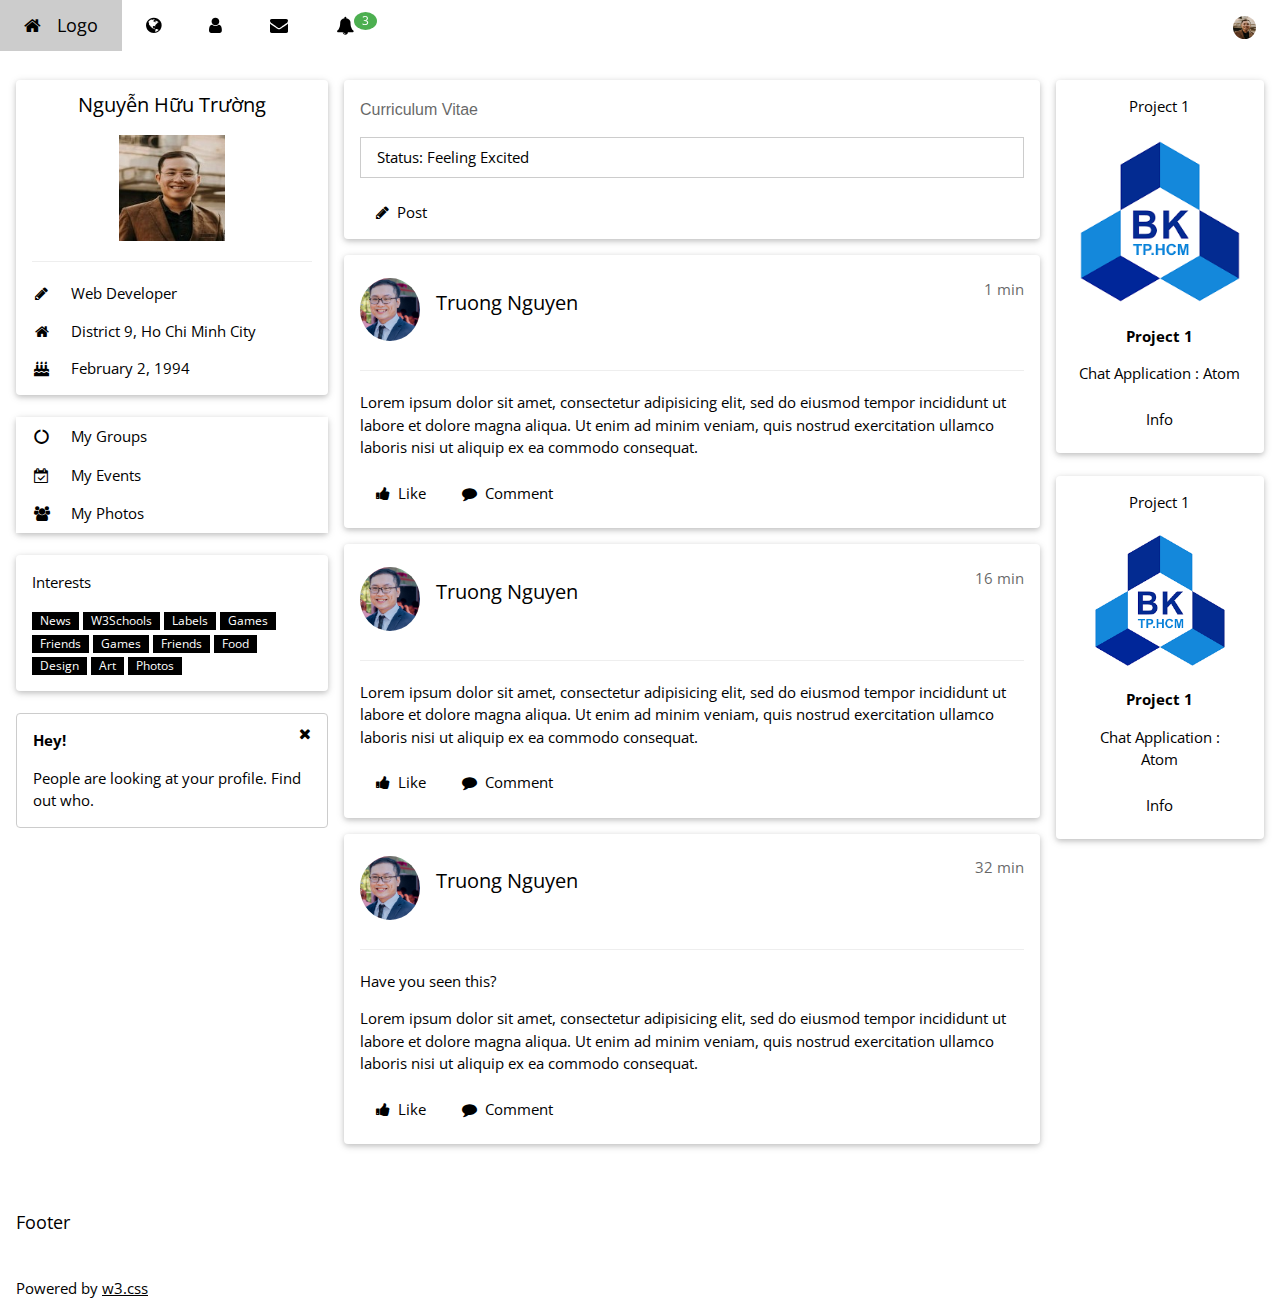
==== Aboutme.html @ 5c8697ce "first commit" ====
<!DOCTYPE html>
<html>
<title>W3.CSS Template</title>
<meta charset="UTF-8">
<meta name="viewport" content="width=device-width, initial-scale=1">
<link rel="stylesheet" href="https://www.w3schools.com/w3css/4/w3.css">
<link rel="stylesheet" href="https://www.w3schools.com/lib/w3-theme-blue-grey.css">
<link rel='stylesheet' href='https://fonts.googleapis.com/css?family=Open+Sans'>
<link rel="stylesheet" href="https://cdnjs.cloudflare.com/ajax/libs/font-awesome/4.7.0/css/font-awesome.min.css">
<style>
html, body, h1, h2, h3, h4, h5 {font-family: "Open Sans", sans-serif}
</style>
<body class="w3-theme-l5">

<!-- Navbar -->
<div class="w3-top">
 <div class="w3-bar w3-theme-d2 w3-left-align w3-large">
  <a class="w3-bar-item w3-button w3-hide-medium w3-hide-large w3-right w3-padding-large w3-hover-white w3-large w3-theme-d2" href="javascript:void(0);" onclick="openNav()"><i class="fa fa-bars"></i></a>
  <a href="#" class="w3-bar-item w3-button w3-padding-large w3-theme-d4"><i class="fa fa-home w3-margin-right"></i>Logo</a>
  <a href="#" class="w3-bar-item w3-button w3-hide-small w3-padding-large w3-hover-white" title="News"><i class="fa fa-globe"></i></a>
  <a href="#" class="w3-bar-item w3-button w3-hide-small w3-padding-large w3-hover-white" title="Account Settings"><i class="fa fa-user"></i></a>
  <a href="#" class="w3-bar-item w3-button w3-hide-small w3-padding-large w3-hover-white" title="Messages"><i class="fa fa-envelope"></i></a>
  <div class="w3-dropdown-hover w3-hide-small">
    <button class="w3-button w3-padding-large" title="Notifications"><i class="fa fa-bell"></i><span class="w3-badge w3-right w3-small w3-green">3</span></button>     
    <div class="w3-dropdown-content w3-card-4 w3-bar-block" style="width:300px">
      <a href="#" class="w3-bar-item w3-button">One new friend request</a>
      <a href="#" class="w3-bar-item w3-button">Truong Nguyen posted on your wall</a>
      <a href="#" class="w3-bar-item w3-button">Jane likes your post</a>
    </div>
  </div>
  <a href="#" class="w3-bar-item w3-button w3-hide-small w3-right w3-padding-large w3-hover-white" title="My Account">
    <img src="./img/avatar.jpg" class="w3-circle" style="height:23px;width:23px" alt="Avatar">
  </a>
 </div>
</div>

<!-- Navbar on small screens -->
<div id="navDemo" class="w3-bar-block w3-theme-d2 w3-hide w3-hide-large w3-hide-medium w3-large">
  <a href="#" class="w3-bar-item w3-button w3-padding-large">Link 1</a>
  <a href="#" class="w3-bar-item w3-button w3-padding-large">Link 2</a>
  <a href="#" class="w3-bar-item w3-button w3-padding-large">Link 3</a>
  <a href="#" class="w3-bar-item w3-button w3-padding-large">My Profile</a>
</div>

<!-- Page Container -->
<div class="w3-container w3-content" style="max-width:1400px;margin-top:80px">    
  <!-- The Grid -->
  <div class="w3-row">
    <!-- Left Column -->
    <div class="w3-col m3">
      <!-- Profile -->
      <div class="w3-card w3-round w3-white">
        <div class="w3-container">
         <h4 class="w3-center">Nguyễn Hữu Trường</h4>
         <p class="w3-center"><img src="./img/avatar.jpg"  style="height:106px;width:106px" alt="Avatar"></p>
         <hr>
         <p><i class="fa fa-pencil fa-fw w3-margin-right w3-text-theme"></i> Web Developer</p>
         <p><i class="fa fa-home fa-fw w3-margin-right w3-text-theme"></i> District 9, Ho Chi Minh City</p>
         <p><i class="fa fa-birthday-cake fa-fw w3-margin-right w3-text-theme"></i> February 2, 1994</p>
        </div>
      </div>
      <br>
      
      <!-- Accordion -->
      <div class="w3-card w3-round">
        <div class="w3-white">
          <button onclick="myFunction('Demo1')" class="w3-button w3-block w3-theme-l1 w3-left-align"><i class="fa fa-circle-o-notch fa-fw w3-margin-right"></i> My Groups</button>
          <div id="Demo1" class="w3-hide w3-container">
            <p>Some text..</p>
          </div>
          <button onclick="myFunction('Demo2')" class="w3-button w3-block w3-theme-l1 w3-left-align"><i class="fa fa-calendar-check-o fa-fw w3-margin-right"></i> My Events</button>
          <div id="Demo2" class="w3-hide w3-container">
            <p>Some other text..</p>
          </div>
          <button onclick="myFunction('Demo3')" class="w3-button w3-block w3-theme-l1 w3-left-align"><i class="fa fa-users fa-fw w3-margin-right"></i> My Photos</button>
          <div id="Demo3" class="w3-hide w3-container">
         <div class="w3-row-padding">
         <br>
           <div class="w3-half">
             <img src="/w3images/lights.jpg" style="width:100%" class="w3-margin-bottom">
           </div>
           <div class="w3-half">
             <img src="/w3images/nature.jpg" style="width:100%" class="w3-margin-bottom">
           </div>
           <div class="w3-half">
             <img src="/w3images/mountains.jpg" style="width:100%" class="w3-margin-bottom">
           </div>
           <div class="w3-half">
             <img src="/w3images/forest.jpg" style="width:100%" class="w3-margin-bottom">
           </div>
           <div class="w3-half">
             <img src="/w3images/nature.jpg" style="width:100%" class="w3-margin-bottom">
           </div>
           <div class="w3-half">
             <img src="/w3images/snow.jpg" style="width:100%" class="w3-margin-bottom">
           </div>
         </div>
          </div>
        </div>      
      </div>
      <br>
      
      <!-- Interests --> 
      <div class="w3-card w3-round w3-white w3-hide-small">
        <div class="w3-container">
          <p>Interests</p>
          <p>
            <span class="w3-tag w3-small w3-theme-d5">News</span>
            <span class="w3-tag w3-small w3-theme-d4">W3Schools</span>
            <span class="w3-tag w3-small w3-theme-d3">Labels</span>
            <span class="w3-tag w3-small w3-theme-d2">Games</span>
            <span class="w3-tag w3-small w3-theme-d1">Friends</span>
            <span class="w3-tag w3-small w3-theme">Games</span>
            <span class="w3-tag w3-small w3-theme-l1">Friends</span>
            <span class="w3-tag w3-small w3-theme-l2">Food</span>
            <span class="w3-tag w3-small w3-theme-l3">Design</span>
            <span class="w3-tag w3-small w3-theme-l4">Art</span>
            <span class="w3-tag w3-small w3-theme-l5">Photos</span>
          </p>
        </div>
      </div>
      <br>
      
      <!-- Alert Box -->
      <div class="w3-container w3-display-container w3-round w3-theme-l4 w3-border w3-theme-border w3-margin-bottom w3-hide-small">
        <span onclick="this.parentElement.style.display='none'" class="w3-button w3-theme-l3 w3-display-topright">
          <i class="fa fa-remove"></i>
        </span>
        <p><strong>Hey!</strong></p>
        <p>People are looking at your profile. Find out who.</p>
      </div>
    
    <!-- End Left Column -->
    </div>
    
    <!-- Middle Column -->
    <div class="w3-col m7">
    
      <div class="w3-row-padding">
        <div class="w3-col m12">
          <div class="w3-card w3-round w3-white">
            <div class="w3-container w3-padding">
              <h6 class="w3-opacity">Curriculum Vitae</h6>
              <p contenteditable="true" class="w3-border w3-padding">Status: Feeling Excited</p>
              <button type="button" class="w3-button w3-theme"><i class="fa fa-pencil"></i>  Post</button> 
            </div>
          </div>
        </div>
      </div>
      
      <div class="w3-container w3-card w3-white w3-round w3-margin"><br>
        <img src="./img/avatar2.PNG" alt="Avatar" class="w3-left w3-circle w3-margin-right" style="width:60px">
        <span class="w3-right w3-opacity">1 min</span>
        <h4>Truong Nguyen</h4><br>
        <hr class="w3-clear">
        <p>Lorem ipsum dolor sit amet, consectetur adipisicing elit, sed do eiusmod tempor incididunt ut labore et dolore magna aliqua. Ut enim ad minim veniam, quis nostrud exercitation ullamco laboris nisi ut aliquip ex ea commodo consequat.</p>
          
        <button type="button" class="w3-button w3-theme-d1 w3-margin-bottom"><i class="fa fa-thumbs-up"></i>  Like</button> 
        <button type="button" class="w3-button w3-theme-d2 w3-margin-bottom"><i class="fa fa-comment"></i>  Comment</button> 
      </div>
      
      <div class="w3-container w3-card w3-white w3-round w3-margin"><br>
        <img src="./img/avatar2.PNG" alt="Avatar" class="w3-left w3-circle w3-margin-right" style="width:60px">
        <span class="w3-right w3-opacity">16 min</span>
        <h4>Truong Nguyen</h4><br>
        <hr class="w3-clear">
        <p>Lorem ipsum dolor sit amet, consectetur adipisicing elit, sed do eiusmod tempor incididunt ut labore et dolore magna aliqua. Ut enim ad minim veniam, quis nostrud exercitation ullamco laboris nisi ut aliquip ex ea commodo consequat.</p>
        <button type="button" class="w3-button w3-theme-d1 w3-margin-bottom"><i class="fa fa-thumbs-up"></i>  Like</button> 
        <button type="button" class="w3-button w3-theme-d2 w3-margin-bottom"><i class="fa fa-comment"></i>  Comment</button> 
      </div>  

      <div class="w3-container w3-card w3-white w3-round w3-margin"><br>
        <img src="./img/avatar2.PNG" alt="Avatar" class="w3-left w3-circle w3-margin-right" style="width:60px">
        <span class="w3-right w3-opacity">32 min</span>
        <h4>Truong Nguyen</h4><br>
        <hr class="w3-clear">
        <p>Have you seen this?</p>
        
        <p>Lorem ipsum dolor sit amet, consectetur adipisicing elit, sed do eiusmod tempor incididunt ut labore et dolore magna aliqua. Ut enim ad minim veniam, quis nostrud exercitation ullamco laboris nisi ut aliquip ex ea commodo consequat.</p>
        <button type="button" class="w3-button w3-theme-d1 w3-margin-bottom"><i class="fa fa-thumbs-up"></i>  Like</button> 
        <button type="button" class="w3-button w3-theme-d2 w3-margin-bottom"><i class="fa fa-comment"></i>  Comment</button> 
      </div> 
      
    <!-- End Middle Column -->
    </div>
    
    <!-- Right Column -->
    <div class="w3-col m2">
      <div class="w3-card w3-round w3-white w3-center">
        <div class="w3-container">
          <p>Project 1</p>
          <img src="./img/logoBk.png" alt="Forest" style="width:100%;">
          <p><strong>Project 1</strong></p>
          <p>Chat Application : Atom</p>
          <p><button class="w3-button w3-block w3-theme-l4">Info</button></p>
        </div>
      </div>
      <br>
      
      <div class="w3-card w3-round w3-white w3-center">
        <div class="w3-container">
            <div class="w3-container">
                <p>Project 1</p>
                <img src="./img/logoBk.png" alt="Forest" style="width:100%;">
                <p><strong>Project 1</strong></p>
                <p>Chat Application : Atom</p>
                <p><button class="w3-button w3-block w3-theme-l4">Info</button></p>
              </div>
        </div>
      </div>
      <br>
      

      
    <!-- End Right Column -->
    </div>
    
  <!-- End Grid -->
  </div>
  
<!-- End Page Container -->
</div>
<br>

<!-- Footer -->
<footer class="w3-container w3-theme-d3 w3-padding-16">
  <h5>Footer</h5>
</footer>

<footer class="w3-container w3-theme-d5">
  <p>Powered by <a href="https://www.w3schools.com/w3css/default.asp" target="_blank">w3.css</a></p>
</footer>
 
<script>
// Accordion
function myFunction(id) {
  var x = document.getElementById(id);
  if (x.className.indexOf("w3-show") == -1) {
    x.className += " w3-show";
    x.previousElementSibling.className += " w3-theme-d1";
  } else { 
    x.className = x.className.replace("w3-show", "");
    x.previousElementSibling.className = 
    x.previousElementSibling.className.replace(" w3-theme-d1", "");
  }
}

// Used to toggle the menu on smaller screens when clicking on the menu button
function openNav() {
  var x = document.getElementById("navDemo");
  if (x.className.indexOf("w3-show") == -1) {
    x.className += " w3-show";
  } else { 
    x.className = x.className.replace(" w3-show", "");
  }
}
</script>

</body>
</html>
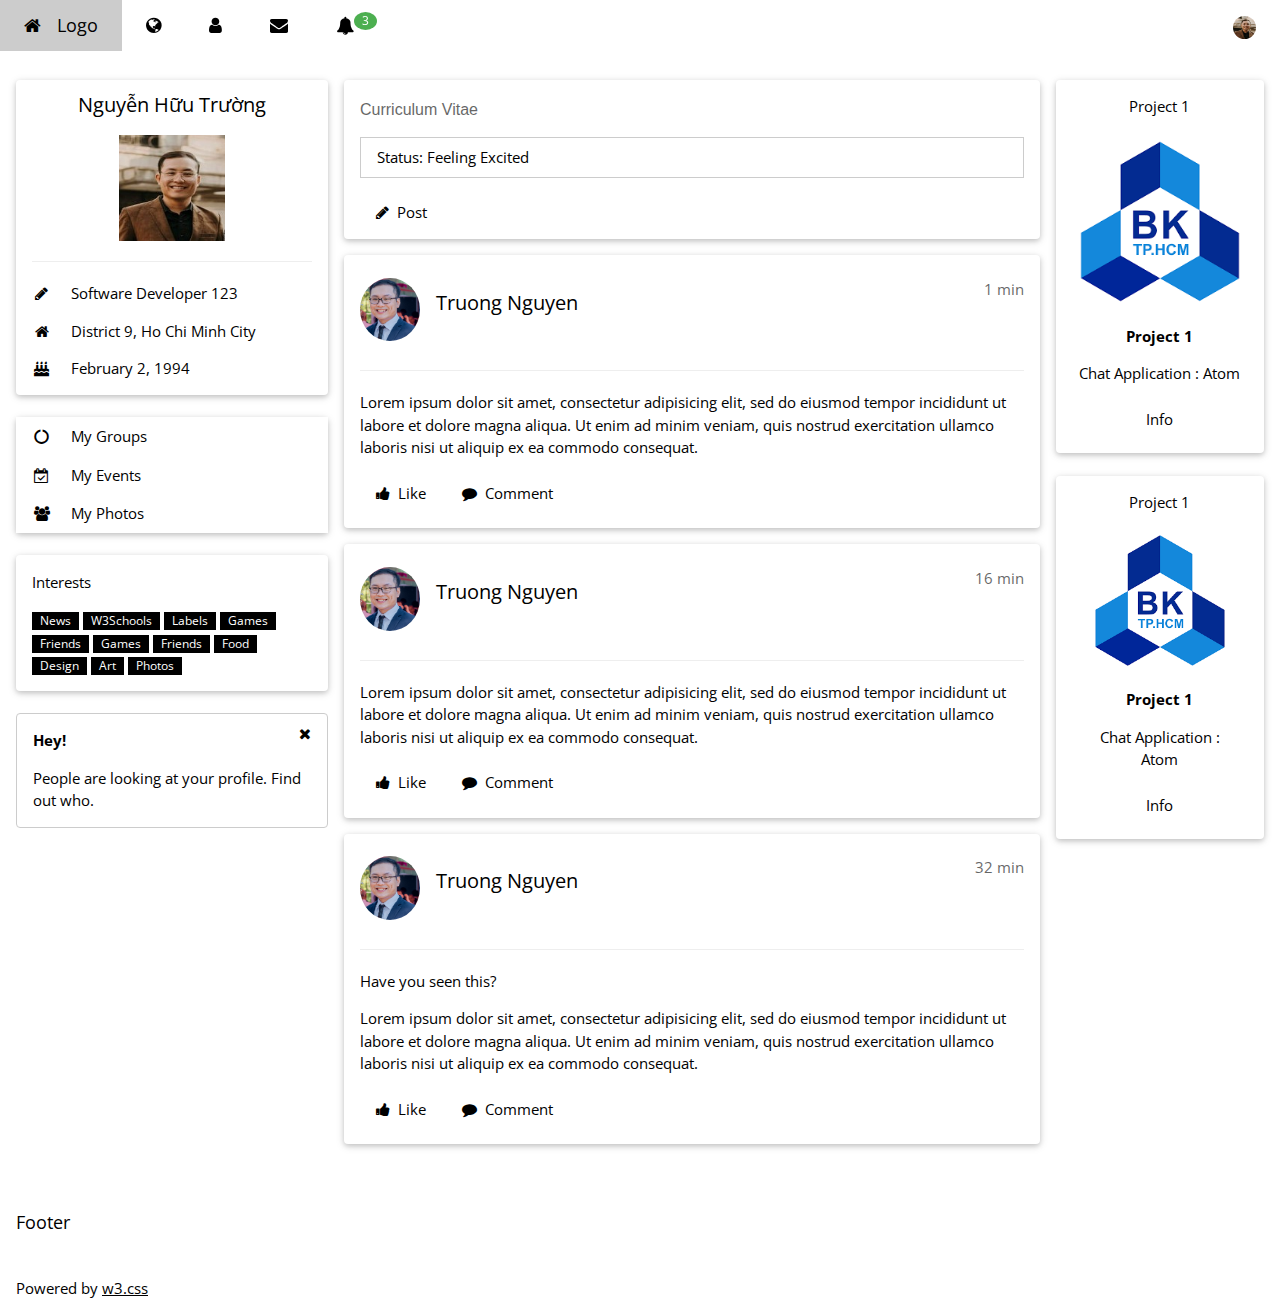
==== commit 05436fae: "change position" ====
--- a/Aboutme.html
+++ b/Aboutme.html
@@ -54,7 +54,7 @@
          <h4 class="w3-center">Nguyễn Hữu Trường</h4>
          <p class="w3-center"><img src="./img/avatar.jpg"  style="height:106px;width:106px" alt="Avatar"></p>
          <hr>
-         <p><i class="fa fa-pencil fa-fw w3-margin-right w3-text-theme"></i> Web Developer</p>
+         <p><i class="fa fa-pencil fa-fw w3-margin-right w3-text-theme"></i> Software Developer 123</p>
          <p><i class="fa fa-home fa-fw w3-margin-right w3-text-theme"></i> District 9, Ho Chi Minh City</p>
          <p><i class="fa fa-birthday-cake fa-fw w3-margin-right w3-text-theme"></i> February 2, 1994</p>
         </div>
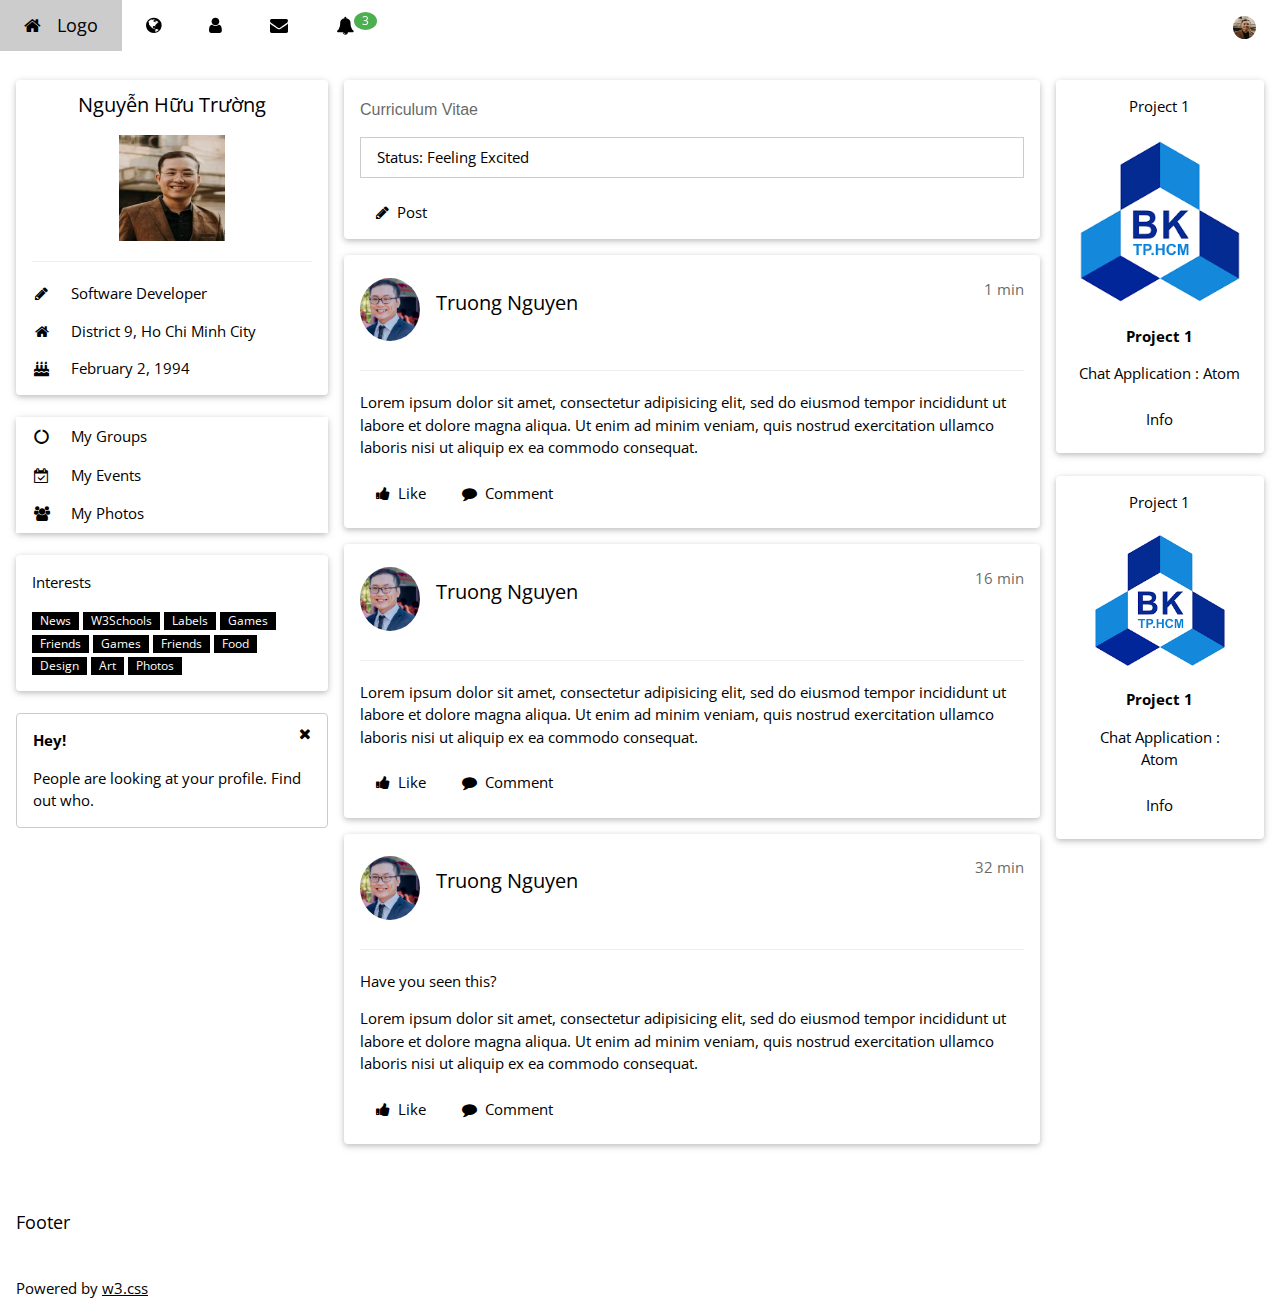
==== commit a13b7152: "change position number 2" ====
--- a/Aboutme.html
+++ b/Aboutme.html
@@ -54,7 +54,7 @@
          <h4 class="w3-center">Nguyễn Hữu Trường</h4>
          <p class="w3-center"><img src="./img/avatar.jpg"  style="height:106px;width:106px" alt="Avatar"></p>
          <hr>
-         <p><i class="fa fa-pencil fa-fw w3-margin-right w3-text-theme"></i> Software Developer 123</p>
+         <p><i class="fa fa-pencil fa-fw w3-margin-right w3-text-theme"></i> Software Developer</p>
          <p><i class="fa fa-home fa-fw w3-margin-right w3-text-theme"></i> District 9, Ho Chi Minh City</p>
          <p><i class="fa fa-birthday-cake fa-fw w3-margin-right w3-text-theme"></i> February 2, 1994</p>
         </div>
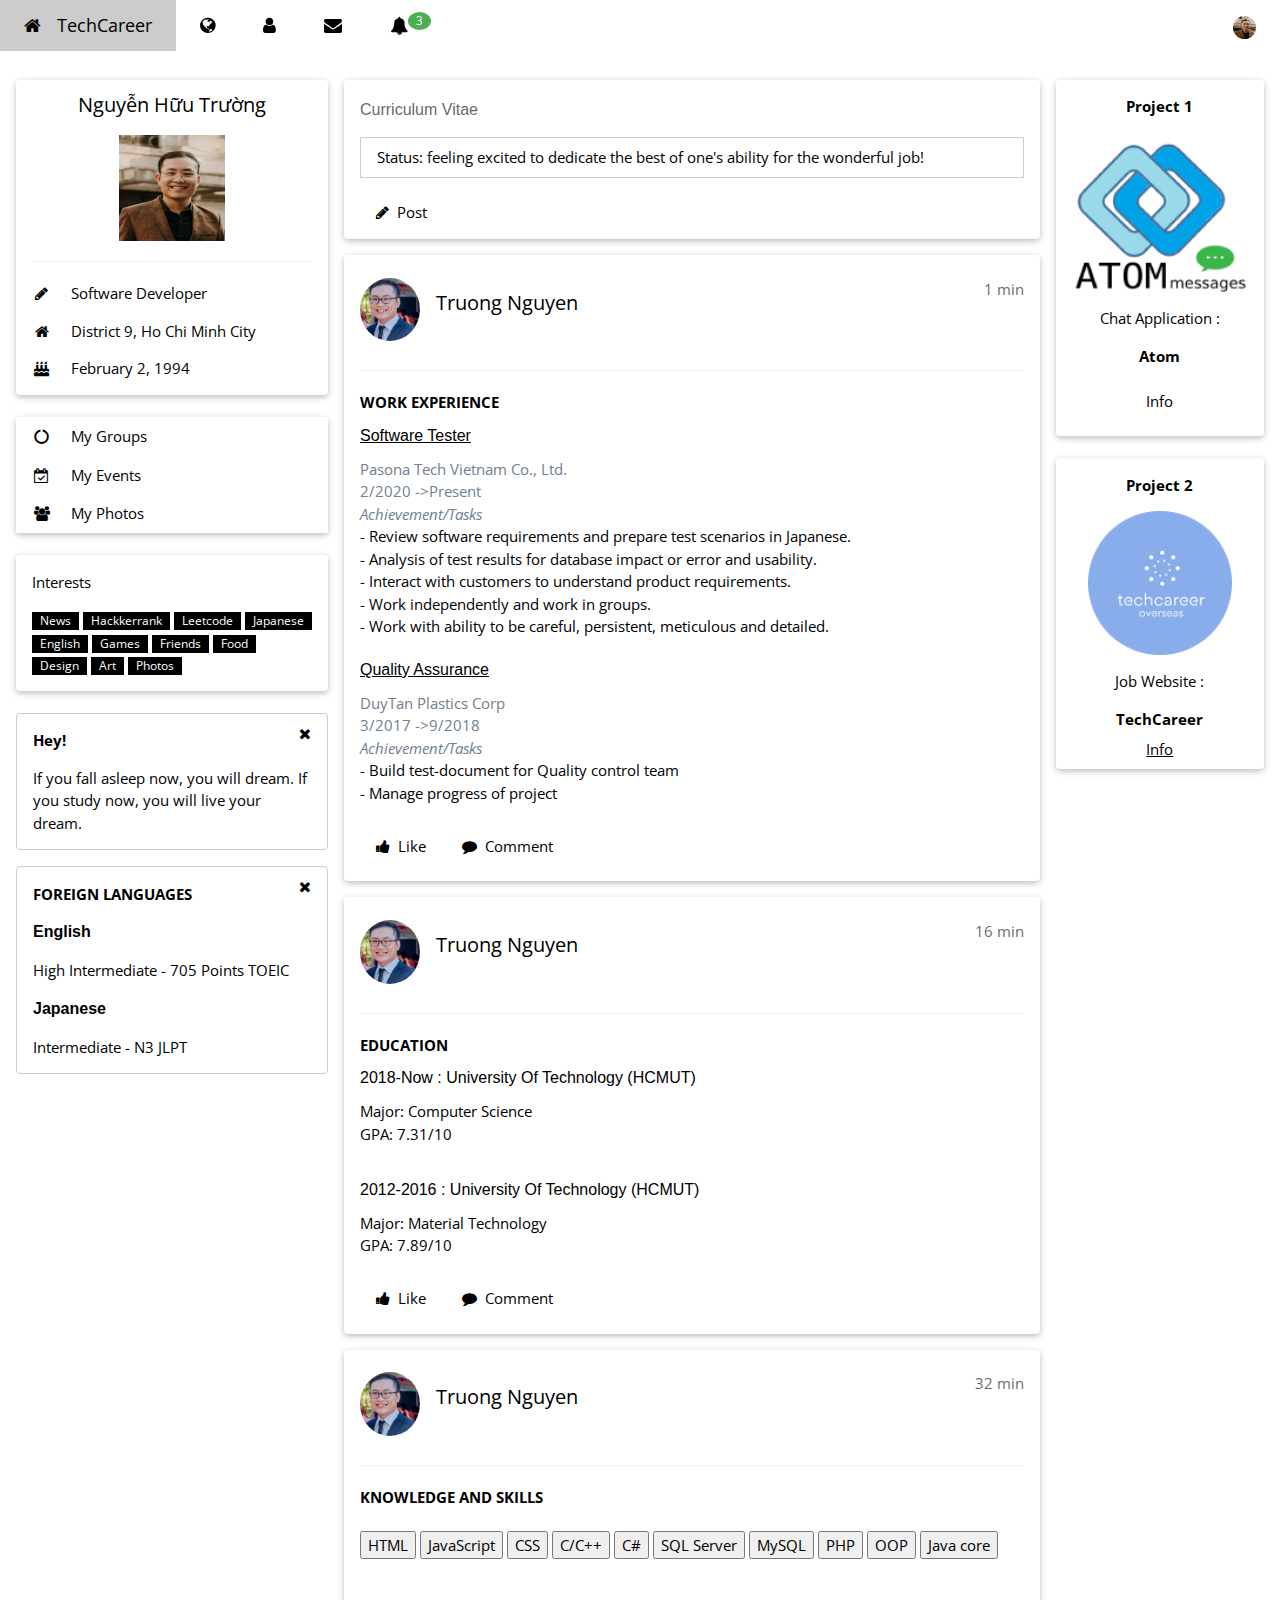
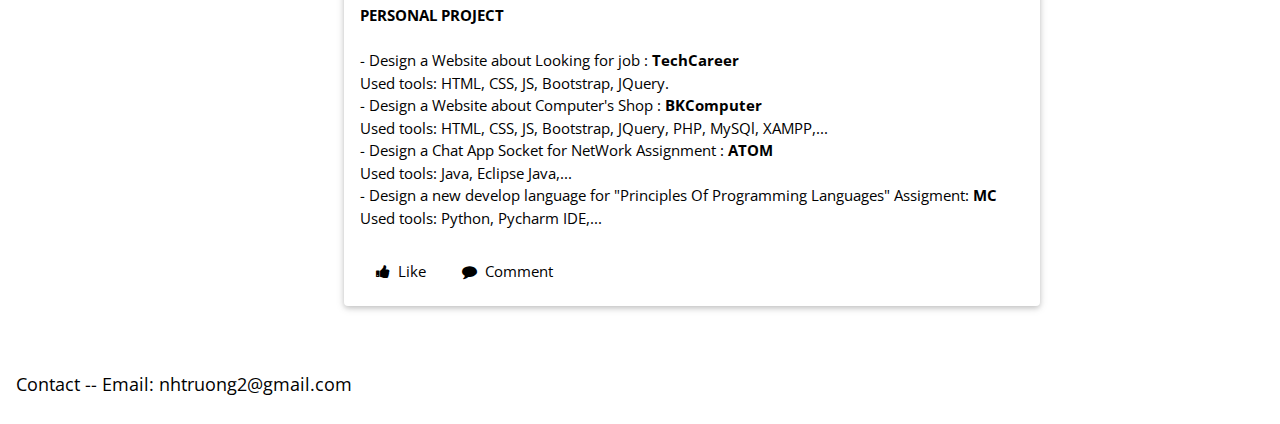
==== commit 8c2fae08: "update 23/9/2020" ====
--- a/Aboutme.html
+++ b/Aboutme.html
@@ -8,253 +8,384 @@
 <link rel='stylesheet' href='https://fonts.googleapis.com/css?family=Open+Sans'>
 <link rel="stylesheet" href="https://cdnjs.cloudflare.com/ajax/libs/font-awesome/4.7.0/css/font-awesome.min.css">
 <style>
-html, body, h1, h2, h3, h4, h5 {font-family: "Open Sans", sans-serif}
+  html,
+  body,
+  h1,
+  h2,
+  h3,
+  h4,
+  h5 {
+    font-family: "Open Sans", sans-serif
+  }
 </style>
+
 <body class="w3-theme-l5">
 
-<!-- Navbar -->
-<div class="w3-top">
- <div class="w3-bar w3-theme-d2 w3-left-align w3-large">
-  <a class="w3-bar-item w3-button w3-hide-medium w3-hide-large w3-right w3-padding-large w3-hover-white w3-large w3-theme-d2" href="javascript:void(0);" onclick="openNav()"><i class="fa fa-bars"></i></a>
-  <a href="#" class="w3-bar-item w3-button w3-padding-large w3-theme-d4"><i class="fa fa-home w3-margin-right"></i>Logo</a>
-  <a href="#" class="w3-bar-item w3-button w3-hide-small w3-padding-large w3-hover-white" title="News"><i class="fa fa-globe"></i></a>
-  <a href="#" class="w3-bar-item w3-button w3-hide-small w3-padding-large w3-hover-white" title="Account Settings"><i class="fa fa-user"></i></a>
-  <a href="#" class="w3-bar-item w3-button w3-hide-small w3-padding-large w3-hover-white" title="Messages"><i class="fa fa-envelope"></i></a>
-  <div class="w3-dropdown-hover w3-hide-small">
-    <button class="w3-button w3-padding-large" title="Notifications"><i class="fa fa-bell"></i><span class="w3-badge w3-right w3-small w3-green">3</span></button>     
-    <div class="w3-dropdown-content w3-card-4 w3-bar-block" style="width:300px">
-      <a href="#" class="w3-bar-item w3-button">One new friend request</a>
-      <a href="#" class="w3-bar-item w3-button">Truong Nguyen posted on your wall</a>
-      <a href="#" class="w3-bar-item w3-button">Jane likes your post</a>
+  <!-- Navbar -->
+  <div class="w3-top">
+    <div class="w3-bar w3-theme-d2 w3-left-align w3-large">
+      <a class="w3-bar-item w3-button w3-hide-medium w3-hide-large w3-right w3-padding-large w3-hover-white w3-large w3-theme-d2"
+        href="javascript:void(0);" onclick="openNav()"><i class="fa fa-bars"></i></a>
+      <a href="./index.html" class="w3-bar-item w3-button w3-padding-large w3-theme-d4"><i
+          class="fa fa-home w3-margin-right"></i>TechCareer</a>
+      <a href="#" class="w3-bar-item w3-button w3-hide-small w3-padding-large w3-hover-white" title="News"><i
+          class="fa fa-globe"></i></a>
+      <a href="#" class="w3-bar-item w3-button w3-hide-small w3-padding-large w3-hover-white"
+        title="Account Settings"><i class="fa fa-user"></i></a>
+      <a href="#" class="w3-bar-item w3-button w3-hide-small w3-padding-large w3-hover-white" title="Messages"><i
+          class="fa fa-envelope"></i></a>
+      <div class="w3-dropdown-hover w3-hide-small">
+        <button class="w3-button w3-padding-large" title="Notifications"><i class="fa fa-bell"></i><span
+            class="w3-badge w3-right w3-small w3-green">3</span></button>
+        <div class="w3-dropdown-content w3-card-4 w3-bar-block" style="width:300px">
+          <a href="#" class="w3-bar-item w3-button">One new friend request</a>
+          <a href="#" class="w3-bar-item w3-button">Truong Nguyen posted on your wall</a>
+          <a href="#" class="w3-bar-item w3-button">Jane likes your post</a>
+        </div>
+      </div>
+      <a href="#" class="w3-bar-item w3-button w3-hide-small w3-right w3-padding-large w3-hover-white"
+        title="My Account">
+        <img src="./img/avatar.jpg" class="w3-circle" style="height:23px;width:23px" alt="Avatar">
+      </a>
     </div>
   </div>
-  <a href="#" class="w3-bar-item w3-button w3-hide-small w3-right w3-padding-large w3-hover-white" title="My Account">
-    <img src="./img/avatar.jpg" class="w3-circle" style="height:23px;width:23px" alt="Avatar">
-  </a>
- </div>
-</div>
-
-<!-- Navbar on small screens -->
-<div id="navDemo" class="w3-bar-block w3-theme-d2 w3-hide w3-hide-large w3-hide-medium w3-large">
-  <a href="#" class="w3-bar-item w3-button w3-padding-large">Link 1</a>
-  <a href="#" class="w3-bar-item w3-button w3-padding-large">Link 2</a>
-  <a href="#" class="w3-bar-item w3-button w3-padding-large">Link 3</a>
-  <a href="#" class="w3-bar-item w3-button w3-padding-large">My Profile</a>
-</div>
-
-<!-- Page Container -->
-<div class="w3-container w3-content" style="max-width:1400px;margin-top:80px">    
-  <!-- The Grid -->
-  <div class="w3-row">
-    <!-- Left Column -->
-    <div class="w3-col m3">
-      <!-- Profile -->
-      <div class="w3-card w3-round w3-white">
-        <div class="w3-container">
-         <h4 class="w3-center">Nguyễn Hữu Trường</h4>
-         <p class="w3-center"><img src="./img/avatar.jpg"  style="height:106px;width:106px" alt="Avatar"></p>
-         <hr>
-         <p><i class="fa fa-pencil fa-fw w3-margin-right w3-text-theme"></i> Software Developer</p>
-         <p><i class="fa fa-home fa-fw w3-margin-right w3-text-theme"></i> District 9, Ho Chi Minh City</p>
-         <p><i class="fa fa-birthday-cake fa-fw w3-margin-right w3-text-theme"></i> February 2, 1994</p>
-        </div>
+
+  <!-- Navbar on small screens -->
+  <div id="navDemo" class="w3-bar-block w3-theme-d2 w3-hide w3-hide-large w3-hide-medium w3-large">
+    <a href="#" class="w3-bar-item w3-button w3-padding-large">Link 1</a>
+    <a href="#" class="w3-bar-item w3-button w3-padding-large">Link 2</a>
+    <a href="#" class="w3-bar-item w3-button w3-padding-large">Link 3</a>
+    <a href="#" class="w3-bar-item w3-button w3-padding-large">My Profile</a>
+  </div>
+
+  <!-- Page Container -->
+  <div class="w3-container w3-content" style="max-width:1400px;margin-top:80px">
+    <!-- The Grid -->
+    <div class="w3-row">
+      <!-- Left Column -->
+      <div class="w3-col m3">
+        <!-- Profile -->
+        <div class="w3-card w3-round w3-white">
+          <div class="w3-container">
+            <h4 class="w3-center">Nguyễn Hữu Trường</h4>
+            <p class="w3-center"><img src="./img/avatar.jpg" style="height:106px;width:106px" alt="Avatar"></p>
+            <hr>
+            <p><i class="fa fa-pencil fa-fw w3-margin-right w3-text-theme"></i> Software Developer</p>
+            <p><i class="fa fa-home fa-fw w3-margin-right w3-text-theme"></i> District 9, Ho Chi Minh City</p>
+            <p><i class="fa fa-birthday-cake fa-fw w3-margin-right w3-text-theme"></i> February 2, 1994</p>
+          </div>
+        </div>
+        <br>
+
+        <!-- Accordion -->
+        <div class="w3-card w3-round">
+          <div class="w3-white">
+            <button onclick="myFunction('Demo1')" class="w3-button w3-block w3-theme-l1 w3-left-align"><i
+                class="fa fa-circle-o-notch fa-fw w3-margin-right"></i> My Groups</button>
+            <div id="Demo1" class="w3-hide w3-container">
+              <a href="https://www.facebook.com/groups/congdonghoclaptrinh/">Lập Trình C C++,C#, Java, Database</a>
+            </div>
+            <button onclick="myFunction('Demo2')" class="w3-button w3-block w3-theme-l1 w3-left-align"><i
+                class="fa fa-calendar-check-o fa-fw w3-margin-right"></i> My Events</button>
+            <div id="Demo2" class="w3-hide w3-container">
+              <p>Interview</p>
+            </div>
+            <button onclick="myFunction('Demo3')" class="w3-button w3-block w3-theme-l1 w3-left-align"><i
+                class="fa fa-users fa-fw w3-margin-right"></i> My Photos</button>
+            <div id="Demo3" class="w3-hide w3-container">
+              <div class="w3-row-padding">
+                <br>
+                <div class="w3-half">
+                  <img src="./img/AboutmeImg/A.PNG" style="width:100%" class="w3-margin-bottom">
+                </div>
+                <div class="w3-half">
+                  <img src="./img/AboutmeImg/C.PNG" style="width:100%" class="w3-margin-bottom">
+                </div>
+                <div class="w3-half">
+                  <img src="./img/AboutmeImg/CSharp.PNG" style="width:100%" class="w3-margin-bottom">
+                </div>
+                <div class="w3-half">
+                  <img src="./img/AboutmeImg/js.PNG" style="width:100%" class="w3-margin-bottom">
+                </div>
+                <div class="w3-half">
+                  <img src="./img/AboutmeImg/Nodejs.PNG" style="width:100%" class="w3-margin-bottom">
+                </div>
+                <div class="w3-half">
+                  <img src="./img/AboutmeImg/RUBY.PNG" style="width:100%" class="w3-margin-bottom">
+                </div>
+              </div>
+            </div>
+          </div>
+        </div>
+        <br>
+
+        <!-- Interests -->
+        <div class="w3-card w3-round w3-white w3-hide-small">
+          <div class="w3-container">
+            <p>Interests</p>
+            <p>
+              <span class="w3-tag w3-small w3-theme-d5">News</span>
+              <span class="w3-tag w3-small w3-theme-d4">Hackkerrank</span>
+              <span class="w3-tag w3-small w3-theme-d3">Leetcode</span>
+              <span class="w3-tag w3-small w3-theme-d2">Japanese</span>
+              <span class="w3-tag w3-small w3-theme-d1">English</span>
+              <span class="w3-tag w3-small w3-theme">Games</span>
+              <span class="w3-tag w3-small w3-theme-l1">Friends</span>
+              <span class="w3-tag w3-small w3-theme-l2">Food</span>
+              <span class="w3-tag w3-small w3-theme-l3">Design</span>
+              <span class="w3-tag w3-small w3-theme-l4">Art</span>
+              <span class="w3-tag w3-small w3-theme-l5">Photos</span>
+            </p>
+          </div>
+        </div>
+        <br>
+
+        <!-- Alert Box -->
+        <div
+          class="w3-container w3-display-container w3-round w3-theme-l4 w3-border w3-theme-border w3-margin-bottom w3-hide-small">
+          <span onclick="this.parentElement.style.display='none'" class="w3-button w3-theme-l3 w3-display-topright">
+            <i class="fa fa-remove"></i>
+          </span>
+          <p><strong>Hey!</strong></p>
+          <p>If you fall asleep now, you will dream. If you study now, you will live your dream.</p>
+        </div>
+        <!-- Foreign Language -->
+        <div
+          class="w3-container w3-display-container w3-round w3-theme-l4 w3-border w3-theme-border w3-margin-bottom w3-hide-small">
+          <span onclick="this.parentElement.style.display='none'" class="w3-button w3-theme-l3 w3-display-topright">
+            <i class="fa fa-remove"></i>
+          </span>
+          <p><strong>FOREIGN LANGUAGES</strong></p>
+          <h6><b>English</b></h6>
+          <p>High Intermediate - 705 Points TOEIC</p>
+          <h6><b>Japanese</b></h6>
+          <p>Intermediate - N3 JLPT</p>
+        </div>
+
+        <!-- End Left Column -->
       </div>
-      <br>
-      
-      <!-- Accordion -->
-      <div class="w3-card w3-round">
-        <div class="w3-white">
-          <button onclick="myFunction('Demo1')" class="w3-button w3-block w3-theme-l1 w3-left-align"><i class="fa fa-circle-o-notch fa-fw w3-margin-right"></i> My Groups</button>
-          <div id="Demo1" class="w3-hide w3-container">
-            <p>Some text..</p>
-          </div>
-          <button onclick="myFunction('Demo2')" class="w3-button w3-block w3-theme-l1 w3-left-align"><i class="fa fa-calendar-check-o fa-fw w3-margin-right"></i> My Events</button>
-          <div id="Demo2" class="w3-hide w3-container">
-            <p>Some other text..</p>
-          </div>
-          <button onclick="myFunction('Demo3')" class="w3-button w3-block w3-theme-l1 w3-left-align"><i class="fa fa-users fa-fw w3-margin-right"></i> My Photos</button>
-          <div id="Demo3" class="w3-hide w3-container">
-         <div class="w3-row-padding">
-         <br>
-           <div class="w3-half">
-             <img src="/w3images/lights.jpg" style="width:100%" class="w3-margin-bottom">
-           </div>
-           <div class="w3-half">
-             <img src="/w3images/nature.jpg" style="width:100%" class="w3-margin-bottom">
-           </div>
-           <div class="w3-half">
-             <img src="/w3images/mountains.jpg" style="width:100%" class="w3-margin-bottom">
-           </div>
-           <div class="w3-half">
-             <img src="/w3images/forest.jpg" style="width:100%" class="w3-margin-bottom">
-           </div>
-           <div class="w3-half">
-             <img src="/w3images/nature.jpg" style="width:100%" class="w3-margin-bottom">
-           </div>
-           <div class="w3-half">
-             <img src="/w3images/snow.jpg" style="width:100%" class="w3-margin-bottom">
-           </div>
-         </div>
-          </div>
-        </div>      
+
+      <!-- Middle Column -->
+      <div class="w3-col m7">
+
+        <div class="w3-row-padding">
+          <div class="w3-col m12">
+            <div class="w3-card w3-round w3-white">
+              <div class="w3-container w3-padding">
+                <h6 class="w3-opacity">Curriculum Vitae</h6>
+                <p contenteditable="true" class="w3-border w3-padding">Status: feeling excited to dedicate the best of
+                  one's ability for the wonderful job! </p>
+                <button type="button" class="w3-button w3-theme"><i class="fa fa-pencil"></i>  Post</button>
+              </div>
+            </div>
+          </div>
+        </div>
+
+        <div class="w3-container w3-card w3-white w3-round w3-margin"><br>
+          <img src="./img/avatar2.PNG" alt="Avatar" class="w3-left w3-circle w3-margin-right" style="width:60px">
+          <span class="w3-right w3-opacity">1 min</span>
+          <h4>Truong Nguyen</h4><br>
+          <hr class="w3-clear">
+          <div class="Index Experience">
+            <b>WORK EXPERIENCE</b>
+          </div>
+          <div class="detail">
+            <h6><u>Software Tester</u></h6>
+            <div class="row">
+              <div class="Company-add col-lg-6">
+                <h7 style="color:#708090">Pasona Tech Vietnam Co., Ltd.</h7>
+              </div>
+              <div class="Company-name col-lg-6">
+                <h7 style="color:#708090">2/2020 ->Present </h7>
+              </div>
+
+            </div>
+            <div class="Achievement" style="padding-bottom: 10px;">
+              <i style="color:#708090">Achievement/Tasks</i><br>
+              - Review software requirements and prepare test scenarios in Japanese. <br>
+              - Analysis of test results for database impact or error and usability.<br>
+              - Interact with customers to understand product requirements.<br>
+              - Work independently and work in groups.<br>
+              - Work with ability to be careful, persistent, meticulous and detailed.<br>
+            </div>
+            <h6><u>Quality Assurance</u></h6>
+            <div class="row">
+              <div class="Company-add col-lg-6">
+                <h7 style="color:#708090">DuyTan Plastics Corp</h7>
+              </div>
+              <div class="Company-name col-lg-6">
+                <h7 style="color:#708090">3/2017 ->9/2018 </h7>
+              </div>
+
+            </div>
+            <div class="Achievement">
+              <i style="color:#708090">Achievement/Tasks</i><br>
+              - Build test-document for Quality control team <br>
+              - Manage progress of project<br>
+            </div>
+            <br>
+          </div>
+
+
+          <button type="button" class="w3-button w3-theme-d1 w3-margin-bottom"><i class="fa fa-thumbs-up"></i>
+             Like</button>
+          <button type="button" class="w3-button w3-theme-d2 w3-margin-bottom"><i class="fa fa-comment"></i>
+             Comment</button>
+        </div>
+
+        <div class="w3-container w3-card w3-white w3-round w3-margin"><br>
+          <img src="./img/avatar2.PNG" alt="Avatar" class="w3-left w3-circle w3-margin-right" style="width:60px">
+          <span class="w3-right w3-opacity">16 min</span>
+          <h4>Truong Nguyen</h4><br>
+          <hr class="w3-clear">
+          <div class="Index Education">
+            <b>EDUCATION</b>
+          </div>
+          <div class="detail">
+            <h6>2018-Now : University Of Technology (HCMUT)</h6>
+            <div class="row">
+              <div class="major col-lg-6">
+                <h7>Major: Computer Science</h7>
+              </div>
+              <div class="Grade col-lg-6">
+                <h7>GPA: 7.31/10</h7>
+              </div>
+            </div>
+            <br>
+            <h6>2012-2016 : University Of Technology (HCMUT)</h6>
+            <div class="row">
+              <div class="major col-lg-6">
+                <h7>Major: Material Technology</h7>
+              </div>
+              <div class="Grade col-lg-6">
+                <h7>GPA: 7.89/10</h7>
+              </div>
+            </div>
+            <br>
+          </div>
+          <button type="button" class="w3-button w3-theme-d1 w3-margin-bottom"><i class="fa fa-thumbs-up"></i>
+             Like</button>
+          <button type="button" class="w3-button w3-theme-d2 w3-margin-bottom"><i class="fa fa-comment"></i>
+             Comment</button>
+        </div>
+
+        <div class="w3-container w3-card w3-white w3-round w3-margin"><br>
+          <img src="./img/avatar2.PNG" alt="Avatar" class="w3-left w3-circle w3-margin-right" style="width:60px">
+          <span class="w3-right w3-opacity">32 min</span>
+          <h4>Truong Nguyen</h4><br>
+          <hr class="w3-clear">
+          <div class="Index Skills">
+            <b>KNOWLEDGE AND SKILLS</b>
+          </div><br>
+          <div class="Skills-detail">
+            <button type="button" class="btn btn-success">HTML</button>
+            <button type="button" class="btn btn-success">JavaScript</button>
+            <button type="button" class="btn btn-success">CSS</button>
+            <button type="button" class="btn btn-success">C/C++</button>
+            <button type="button" class="btn btn-success">C#</button>
+            <button type="button" class="btn btn-success">SQL Server</button>
+            <button type="button" class="btn btn-success">MySQL</button>
+            <button type="button" class="btn btn-success">PHP</button>
+            <button type="button" class="btn btn-success">OOP</button>
+            <button type="button" class="btn btn-success">Java core</button>
+
+          </div>
+          <br><br>
+          <div class="Index Project">
+            <b>PERSONAL PROJECT</b>
+          </div><br>
+          <div class="detail">
+            - Design a Website about Looking for job : <b>TechCareer</b> <br>
+            Used tools: HTML, CSS, JS, Bootstrap, JQuery. <br>
+            - Design a Website about Computer's Shop : <b>BKComputer</b> <br>
+            Used tools: HTML, CSS, JS, Bootstrap, JQuery, PHP, MySQl, XAMPP,... <br>
+            - Design a Chat App Socket for NetWork Assignment : <b>ATOM</b> <br>
+            Used tools: Java, Eclipse Java,...<br>
+            - Design a new develop language for "Principles Of Programming Languages" Assigment: <b>MC</b> <br>
+            Used tools: Python, Pycharm IDE,...<br>
+          </div>
+          <BR>
+          <button type="button" class="w3-button w3-theme-d1 w3-margin-bottom"><i class="fa fa-thumbs-up"></i>
+             Like</button>
+          <button type="button" class="w3-button w3-theme-d2 w3-margin-bottom"><i class="fa fa-comment"></i>
+             Comment</button>
+        </div>
+
+        <!-- End Middle Column -->
       </div>
-      <br>
-      
-      <!-- Interests --> 
-      <div class="w3-card w3-round w3-white w3-hide-small">
-        <div class="w3-container">
-          <p>Interests</p>
-          <p>
-            <span class="w3-tag w3-small w3-theme-d5">News</span>
-            <span class="w3-tag w3-small w3-theme-d4">W3Schools</span>
-            <span class="w3-tag w3-small w3-theme-d3">Labels</span>
-            <span class="w3-tag w3-small w3-theme-d2">Games</span>
-            <span class="w3-tag w3-small w3-theme-d1">Friends</span>
-            <span class="w3-tag w3-small w3-theme">Games</span>
-            <span class="w3-tag w3-small w3-theme-l1">Friends</span>
-            <span class="w3-tag w3-small w3-theme-l2">Food</span>
-            <span class="w3-tag w3-small w3-theme-l3">Design</span>
-            <span class="w3-tag w3-small w3-theme-l4">Art</span>
-            <span class="w3-tag w3-small w3-theme-l5">Photos</span>
-          </p>
-        </div>
+
+      <!-- Right Column -->
+      <div class="w3-col m2">
+        <div class="w3-card w3-round w3-white w3-center">
+          <div class="w3-container">
+            <p><strong>Project 1</strong></p>
+            <img src="./img/logofull.png" alt="Forest" style="width:100%;">
+
+            <p>Chat Application : </p>
+            <b>Atom</b>
+            <p><button class="w3-button w3-block w3-theme-l4">Info</button></p>
+          </div>
+        </div>
+        <br>
+
+        <div class="w3-card w3-round w3-white w3-center">
+          <div class="w3-container">
+            <div class="w3-container">
+              <p><strong>Project 2</strong></p>
+              <img src="./img/techcareerLogo.png" alt="Forest" style="width:100%;">
+
+              <p>Job Website : </p>
+              <b>TechCareer</b>
+              <a href="./index.html"><button class="w3-button w3-block w3-theme-l4">Info</button></a>
+            </div>
+          </div>
+        </div>
+        <br>
+
+
+
+        <!-- End Right Column -->
       </div>
-      <br>
-      
-      <!-- Alert Box -->
-      <div class="w3-container w3-display-container w3-round w3-theme-l4 w3-border w3-theme-border w3-margin-bottom w3-hide-small">
-        <span onclick="this.parentElement.style.display='none'" class="w3-button w3-theme-l3 w3-display-topright">
-          <i class="fa fa-remove"></i>
-        </span>
-        <p><strong>Hey!</strong></p>
-        <p>People are looking at your profile. Find out who.</p>
-      </div>
-    
-    <!-- End Left Column -->
+
+      <!-- End Grid -->
     </div>
-    
-    <!-- Middle Column -->
-    <div class="w3-col m7">
-    
-      <div class="w3-row-padding">
-        <div class="w3-col m12">
-          <div class="w3-card w3-round w3-white">
-            <div class="w3-container w3-padding">
-              <h6 class="w3-opacity">Curriculum Vitae</h6>
-              <p contenteditable="true" class="w3-border w3-padding">Status: Feeling Excited</p>
-              <button type="button" class="w3-button w3-theme"><i class="fa fa-pencil"></i>  Post</button> 
-            </div>
-          </div>
-        </div>
-      </div>
-      
-      <div class="w3-container w3-card w3-white w3-round w3-margin"><br>
-        <img src="./img/avatar2.PNG" alt="Avatar" class="w3-left w3-circle w3-margin-right" style="width:60px">
-        <span class="w3-right w3-opacity">1 min</span>
-        <h4>Truong Nguyen</h4><br>
-        <hr class="w3-clear">
-        <p>Lorem ipsum dolor sit amet, consectetur adipisicing elit, sed do eiusmod tempor incididunt ut labore et dolore magna aliqua. Ut enim ad minim veniam, quis nostrud exercitation ullamco laboris nisi ut aliquip ex ea commodo consequat.</p>
-          
-        <button type="button" class="w3-button w3-theme-d1 w3-margin-bottom"><i class="fa fa-thumbs-up"></i>  Like</button> 
-        <button type="button" class="w3-button w3-theme-d2 w3-margin-bottom"><i class="fa fa-comment"></i>  Comment</button> 
-      </div>
-      
-      <div class="w3-container w3-card w3-white w3-round w3-margin"><br>
-        <img src="./img/avatar2.PNG" alt="Avatar" class="w3-left w3-circle w3-margin-right" style="width:60px">
-        <span class="w3-right w3-opacity">16 min</span>
-        <h4>Truong Nguyen</h4><br>
-        <hr class="w3-clear">
-        <p>Lorem ipsum dolor sit amet, consectetur adipisicing elit, sed do eiusmod tempor incididunt ut labore et dolore magna aliqua. Ut enim ad minim veniam, quis nostrud exercitation ullamco laboris nisi ut aliquip ex ea commodo consequat.</p>
-        <button type="button" class="w3-button w3-theme-d1 w3-margin-bottom"><i class="fa fa-thumbs-up"></i>  Like</button> 
-        <button type="button" class="w3-button w3-theme-d2 w3-margin-bottom"><i class="fa fa-comment"></i>  Comment</button> 
-      </div>  
-
-      <div class="w3-container w3-card w3-white w3-round w3-margin"><br>
-        <img src="./img/avatar2.PNG" alt="Avatar" class="w3-left w3-circle w3-margin-right" style="width:60px">
-        <span class="w3-right w3-opacity">32 min</span>
-        <h4>Truong Nguyen</h4><br>
-        <hr class="w3-clear">
-        <p>Have you seen this?</p>
-        
-        <p>Lorem ipsum dolor sit amet, consectetur adipisicing elit, sed do eiusmod tempor incididunt ut labore et dolore magna aliqua. Ut enim ad minim veniam, quis nostrud exercitation ullamco laboris nisi ut aliquip ex ea commodo consequat.</p>
-        <button type="button" class="w3-button w3-theme-d1 w3-margin-bottom"><i class="fa fa-thumbs-up"></i>  Like</button> 
-        <button type="button" class="w3-button w3-theme-d2 w3-margin-bottom"><i class="fa fa-comment"></i>  Comment</button> 
-      </div> 
-      
-    <!-- End Middle Column -->
-    </div>
-    
-    <!-- Right Column -->
-    <div class="w3-col m2">
-      <div class="w3-card w3-round w3-white w3-center">
-        <div class="w3-container">
-          <p>Project 1</p>
-          <img src="./img/logoBk.png" alt="Forest" style="width:100%;">
-          <p><strong>Project 1</strong></p>
-          <p>Chat Application : Atom</p>
-          <p><button class="w3-button w3-block w3-theme-l4">Info</button></p>
-        </div>
-      </div>
-      <br>
-      
-      <div class="w3-card w3-round w3-white w3-center">
-        <div class="w3-container">
-            <div class="w3-container">
-                <p>Project 1</p>
-                <img src="./img/logoBk.png" alt="Forest" style="width:100%;">
-                <p><strong>Project 1</strong></p>
-                <p>Chat Application : Atom</p>
-                <p><button class="w3-button w3-block w3-theme-l4">Info</button></p>
-              </div>
-        </div>
-      </div>
-      <br>
-      
-
-      
-    <!-- End Right Column -->
-    </div>
-    
-  <!-- End Grid -->
+
+    <!-- End Page Container -->
   </div>
-  
-<!-- End Page Container -->
-</div>
-<br>
-
-<!-- Footer -->
-<footer class="w3-container w3-theme-d3 w3-padding-16">
-  <h5>Footer</h5>
-</footer>
-
-<footer class="w3-container w3-theme-d5">
-  <p>Powered by <a href="https://www.w3schools.com/w3css/default.asp" target="_blank">w3.css</a></p>
-</footer>
- 
-<script>
-// Accordion
-function myFunction(id) {
-  var x = document.getElementById(id);
-  if (x.className.indexOf("w3-show") == -1) {
-    x.className += " w3-show";
-    x.previousElementSibling.className += " w3-theme-d1";
-  } else { 
-    x.className = x.className.replace("w3-show", "");
-    x.previousElementSibling.className = 
-    x.previousElementSibling.className.replace(" w3-theme-d1", "");
-  }
-}
-
-// Used to toggle the menu on smaller screens when clicking on the menu button
-function openNav() {
-  var x = document.getElementById("navDemo");
-  if (x.className.indexOf("w3-show") == -1) {
-    x.className += " w3-show";
-  } else { 
-    x.className = x.className.replace(" w3-show", "");
-  }
-}
-</script>
+  <br>
+
+  <!-- Footer -->
+  <footer class="w3-container w3-theme-d3 w3-padding-16">
+    <h5>Contact -- Email: nhtruong2@gmail.com</h5>
+  </footer>
+
+
+
+  <script>
+    // Accordion
+    function myFunction(id) {
+      var x = document.getElementById(id);
+      if (x.className.indexOf("w3-show") == -1) {
+        x.className += " w3-show";
+        x.previousElementSibling.className += " w3-theme-d1";
+      } else {
+        x.className = x.className.replace("w3-show", "");
+        x.previousElementSibling.className =
+          x.previousElementSibling.className.replace(" w3-theme-d1", "");
+      }
+    }
+
+    // Used to toggle the menu on smaller screens when clicking on the menu button
+    function openNav() {
+      var x = document.getElementById("navDemo");
+      if (x.className.indexOf("w3-show") == -1) {
+        x.className += " w3-show";
+      } else {
+        x.className = x.className.replace(" w3-show", "");
+      }
+    }
+  </script>
 
 </body>
-</html> +
+</html>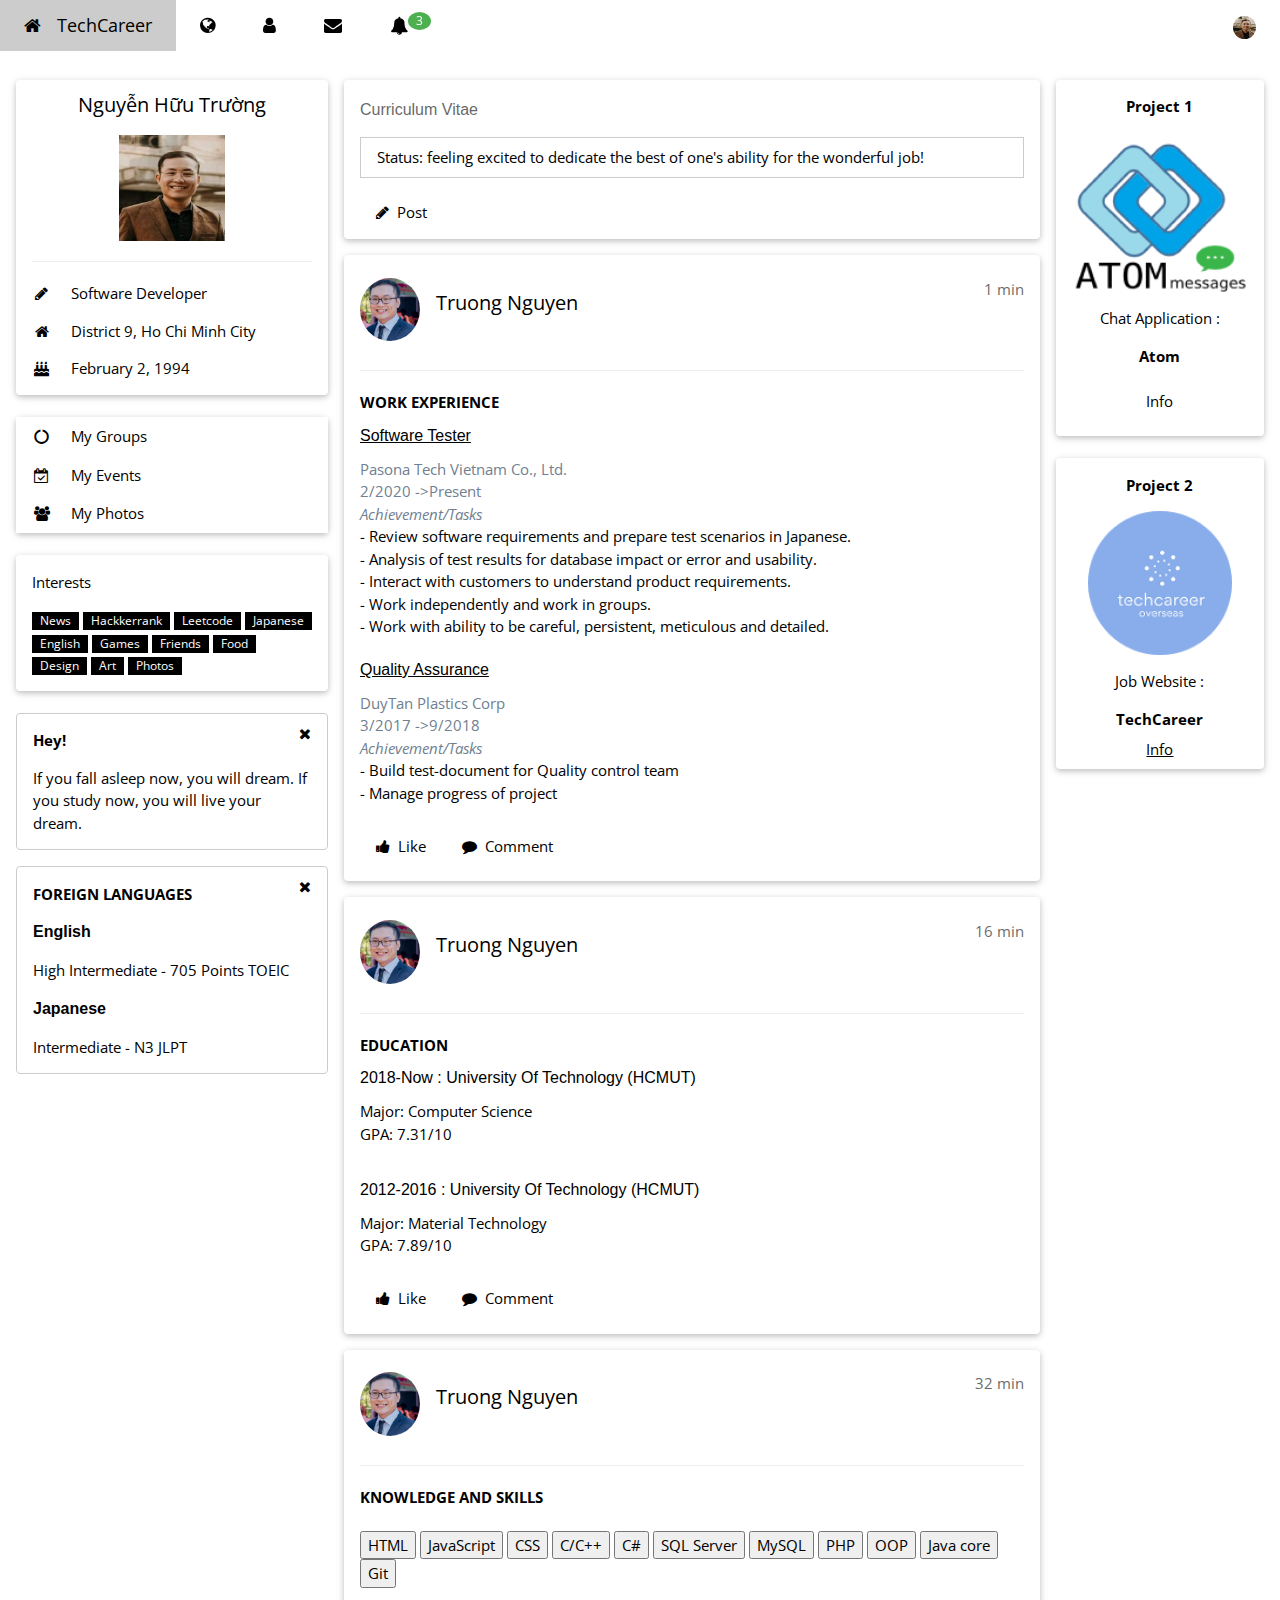
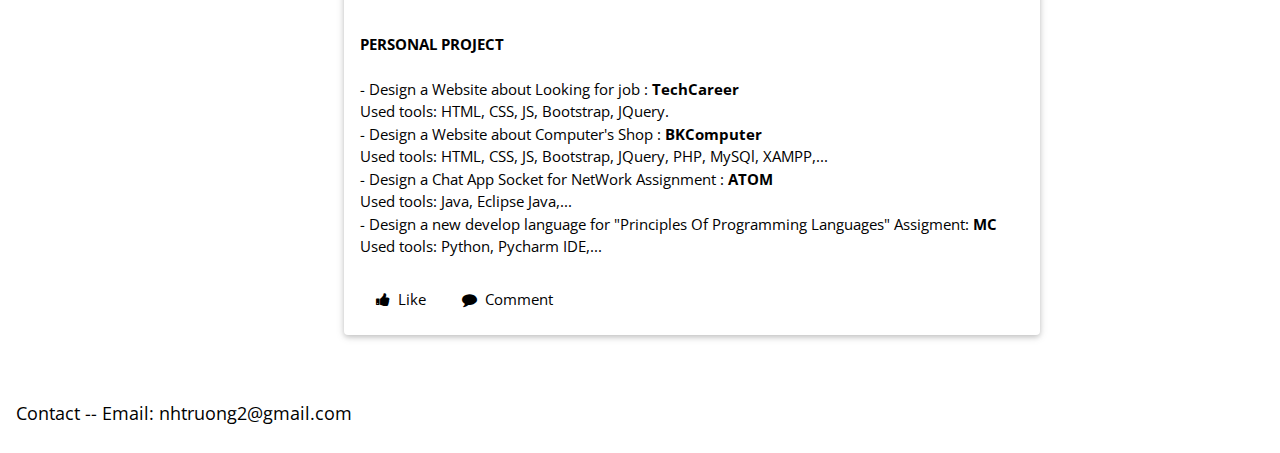
==== commit 3eb2fe99: "add git skill" ====
--- a/Aboutme.html
+++ b/Aboutme.html
@@ -288,6 +288,7 @@
             <button type="button" class="btn btn-success">PHP</button>
             <button type="button" class="btn btn-success">OOP</button>
             <button type="button" class="btn btn-success">Java core</button>
+            <button type="button" class="btn btn-success">Git</button>
 
           </div>
           <br><br>
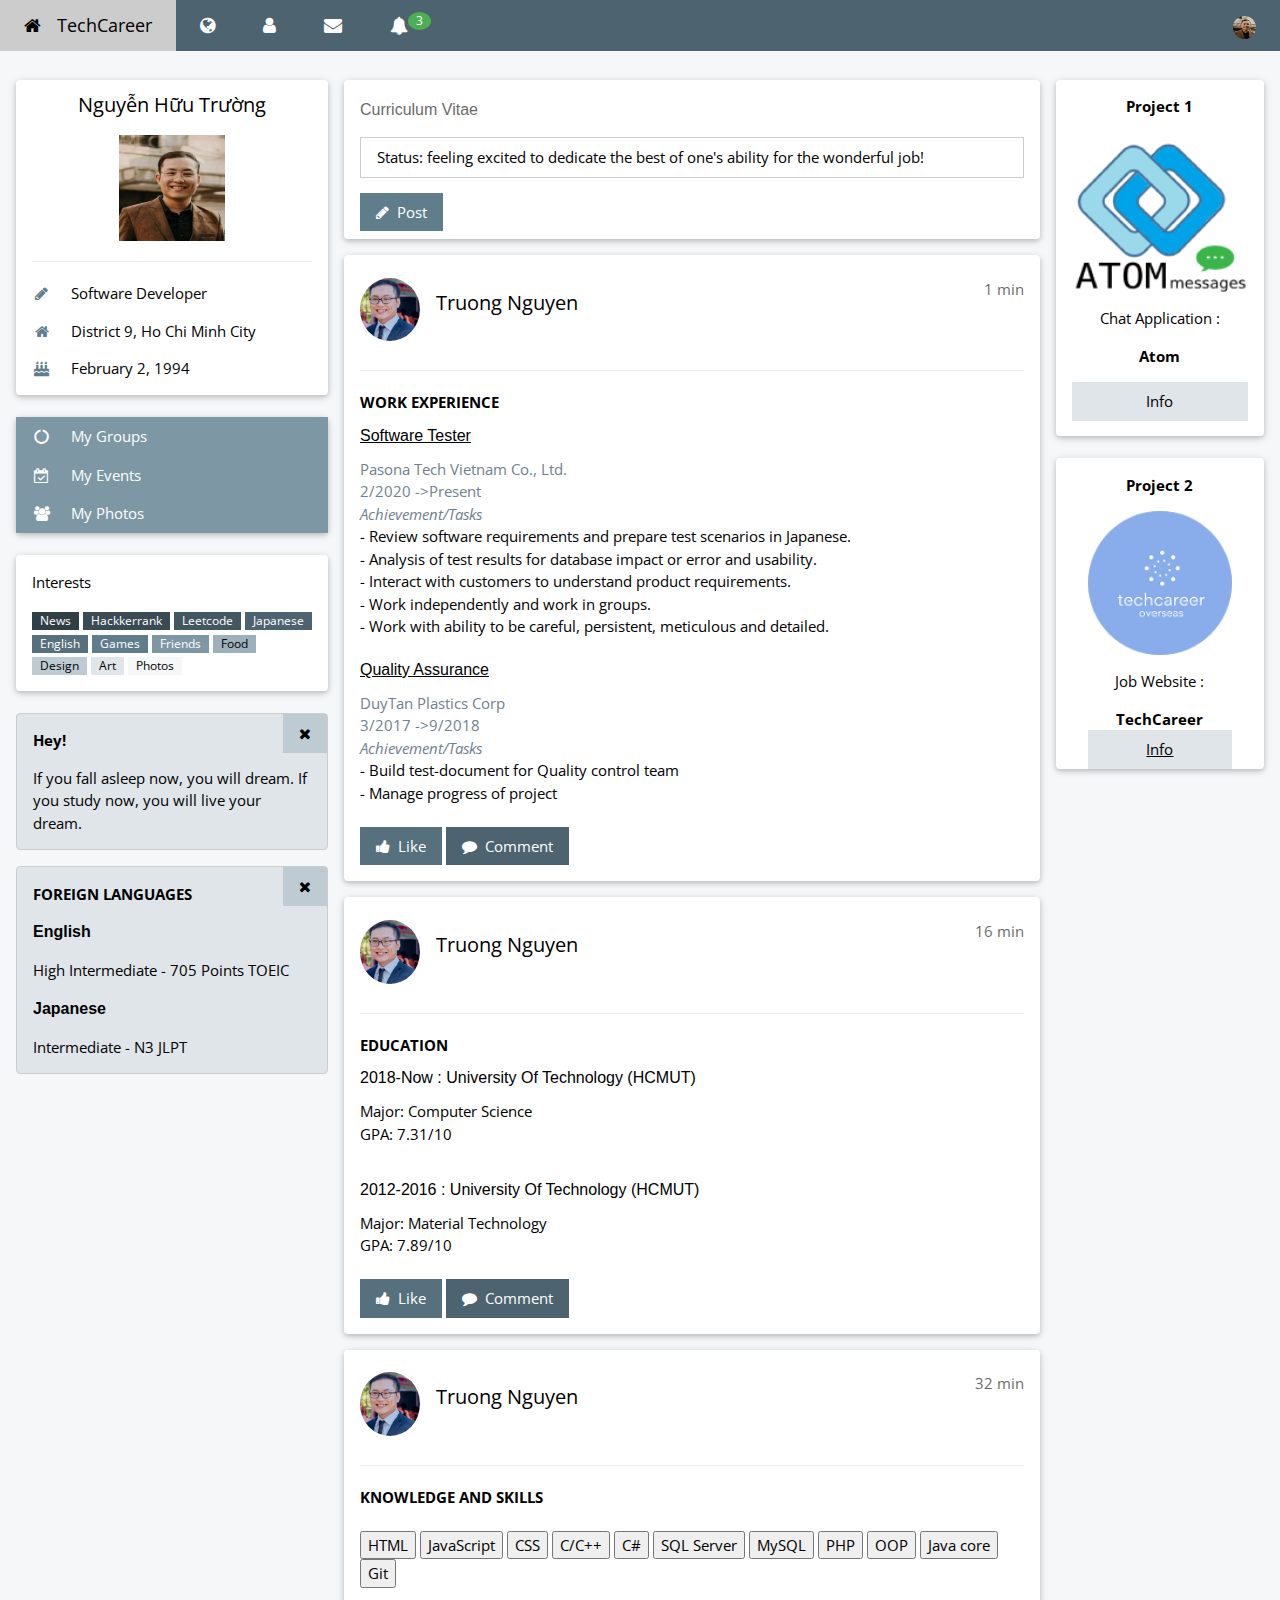
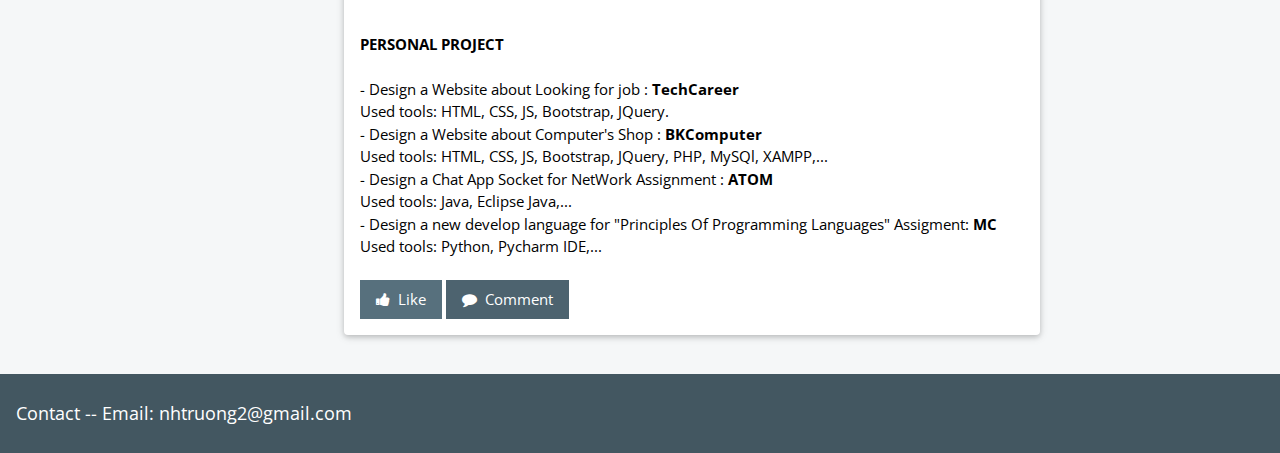
==== commit 6d0ea7f0: "update Aboutme 24/09" ====
--- a/Aboutme.html
+++ b/Aboutme.html
@@ -1,117 +1,110 @@
 <!DOCTYPE html>
 <html>
-<title>W3.CSS Template</title>
+<title>Techcareer| Aboutme</title>
 <meta charset="UTF-8">
 <meta name="viewport" content="width=device-width, initial-scale=1">
-<link rel="stylesheet" href="https://www.w3schools.com/w3css/4/w3.css">
-<link rel="stylesheet" href="https://www.w3schools.com/lib/w3-theme-blue-grey.css">
+<link rel="stylesheet" href="./frontend/css/Aboutme.css">
 <link rel='stylesheet' href='https://fonts.googleapis.com/css?family=Open+Sans'>
 <link rel="stylesheet" href="https://cdnjs.cloudflare.com/ajax/libs/font-awesome/4.7.0/css/font-awesome.min.css">
 <style>
-  html,
-  body,
-  h1,
-  h2,
-  h3,
-  h4,
-  h5 {
+  html,body,h1,h2,h3,h4,h5 {
     font-family: "Open Sans", sans-serif
   }
 </style>
 
-<body class="w3-theme-l5">
+<body class="TeCa-theme-l5">
 
   <!-- Navbar -->
-  <div class="w3-top">
-    <div class="w3-bar w3-theme-d2 w3-left-align w3-large">
-      <a class="w3-bar-item w3-button w3-hide-medium w3-hide-large w3-right w3-padding-large w3-hover-white w3-large w3-theme-d2"
+  <div class="TeCa-top">
+    <div class="TeCa-bar TeCa-theme-d2 TeCa-left-align TeCa-large">
+      <a class="TeCa-bar-item TeCa-button TeCa-hide-medium TeCa-hide-large TeCa-right TeCa-padding-large TeCa-hover-white TeCa-large TeCa-theme-d2"
         href="javascript:void(0);" onclick="openNav()"><i class="fa fa-bars"></i></a>
-      <a href="./index.html" class="w3-bar-item w3-button w3-padding-large w3-theme-d4"><i
-          class="fa fa-home w3-margin-right"></i>TechCareer</a>
-      <a href="#" class="w3-bar-item w3-button w3-hide-small w3-padding-large w3-hover-white" title="News"><i
+      <a href="./index.html" class="TeCa-bar-item TeCa-button TeCa-padding-large TeCa-theme-d4"><i
+          class="fa fa-home TeCa-margin-right"></i>TechCareer</a>
+      <a href="#" class="TeCa-bar-item TeCa-button TeCa-hide-small TeCa-padding-large TeCa-hover-white" title="News"><i
           class="fa fa-globe"></i></a>
-      <a href="#" class="w3-bar-item w3-button w3-hide-small w3-padding-large w3-hover-white"
+      <a href="#" class="TeCa-bar-item TeCa-button TeCa-hide-small TeCa-padding-large TeCa-hover-white"
         title="Account Settings"><i class="fa fa-user"></i></a>
-      <a href="#" class="w3-bar-item w3-button w3-hide-small w3-padding-large w3-hover-white" title="Messages"><i
+      <a href="#" class="TeCa-bar-item TeCa-button TeCa-hide-small TeCa-padding-large TeCa-hover-white" title="Messages"><i
           class="fa fa-envelope"></i></a>
-      <div class="w3-dropdown-hover w3-hide-small">
-        <button class="w3-button w3-padding-large" title="Notifications"><i class="fa fa-bell"></i><span
-            class="w3-badge w3-right w3-small w3-green">3</span></button>
-        <div class="w3-dropdown-content w3-card-4 w3-bar-block" style="width:300px">
-          <a href="#" class="w3-bar-item w3-button">One new friend request</a>
-          <a href="#" class="w3-bar-item w3-button">Truong Nguyen posted on your wall</a>
-          <a href="#" class="w3-bar-item w3-button">Jane likes your post</a>
+      <div class="TeCa-dropdown-hover TeCa-hide-small">
+        <button class="TeCa-button TeCa-padding-large" title="Notifications"><i class="fa fa-bell"></i><span
+            class="TeCa-badge TeCa-right TeCa-small TeCa-green">3</span></button>
+        <div class="TeCa-dropdown-content TeCa-card-4 TeCa-bar-block" style="width:300px">
+          <a href="#" class="TeCa-bar-item TeCa-button">One new friend request</a>
+          <a href="#" class="TeCa-bar-item TeCa-button">Truong Nguyen posted on your wall</a>
+          <a href="#" class="TeCa-bar-item TeCa-button">Jane likes your post</a>
         </div>
       </div>
-      <a href="#" class="w3-bar-item w3-button w3-hide-small w3-right w3-padding-large w3-hover-white"
+      <a href="#" class="TeCa-bar-item TeCa-button TeCa-hide-small TeCa-right TeCa-padding-large TeCa-hover-white"
         title="My Account">
-        <img src="./img/avatar.jpg" class="w3-circle" style="height:23px;width:23px" alt="Avatar">
+        <img src="./img/avatar.jpg" class="TeCa-circle" style="height:23px;width:23px" alt="Avatar">
       </a>
     </div>
   </div>
 
   <!-- Navbar on small screens -->
-  <div id="navDemo" class="w3-bar-block w3-theme-d2 w3-hide w3-hide-large w3-hide-medium w3-large">
-    <a href="#" class="w3-bar-item w3-button w3-padding-large">Link 1</a>
-    <a href="#" class="w3-bar-item w3-button w3-padding-large">Link 2</a>
-    <a href="#" class="w3-bar-item w3-button w3-padding-large">Link 3</a>
-    <a href="#" class="w3-bar-item w3-button w3-padding-large">My Profile</a>
+  <div id="navDemo" class="TeCa-bar-block TeCa-theme-d2 TeCa-hide TeCa-hide-large TeCa-hide-medium TeCa-large">
+    <a href="#" class="TeCa-bar-item TeCa-button TeCa-padding-large">Link 1</a>
+    <a href="#" class="TeCa-bar-item TeCa-button TeCa-padding-large">Link 2</a>
+    <a href="#" class="TeCa-bar-item TeCa-button TeCa-padding-large">Link 3</a>
+    <a href="#" class="TeCa-bar-item TeCa-button TeCa-padding-large">My Profile</a>
   </div>
 
   <!-- Page Container -->
-  <div class="w3-container w3-content" style="max-width:1400px;margin-top:80px">
+  <div class="TeCa-container TeCa-content" style="max-width:1400px;margin-top:80px">
     <!-- The Grid -->
-    <div class="w3-row">
+    <div class="TeCa-row">
       <!-- Left Column -->
-      <div class="w3-col m3">
+      <div class="TeCa-col m3">
         <!-- Profile -->
-        <div class="w3-card w3-round w3-white">
-          <div class="w3-container">
-            <h4 class="w3-center">Nguyễn Hữu Trường</h4>
-            <p class="w3-center"><img src="./img/avatar.jpg" style="height:106px;width:106px" alt="Avatar"></p>
+        <div class="TeCa-card TeCa-round TeCa-white">
+          <div class="TeCa-container">
+            <h4 class="TeCa-center">Nguyễn Hữu Trường</h4>
+            <p class="TeCa-center"><img src="./img/avatar.jpg" style="height:106px;width:106px" alt="Avatar"></p>
             <hr>
-            <p><i class="fa fa-pencil fa-fw w3-margin-right w3-text-theme"></i> Software Developer</p>
-            <p><i class="fa fa-home fa-fw w3-margin-right w3-text-theme"></i> District 9, Ho Chi Minh City</p>
-            <p><i class="fa fa-birthday-cake fa-fw w3-margin-right w3-text-theme"></i> February 2, 1994</p>
+            <p><i class="fa fa-pencil fa-fw TeCa-margin-right TeCa-text-theme"></i> Software Developer</p>
+            <p><i class="fa fa-home fa-fw TeCa-margin-right TeCa-text-theme"></i> District 9, Ho Chi Minh City</p>
+            <p><i class="fa fa-birthday-cake fa-fw TeCa-margin-right TeCa-text-theme"></i> February 2, 1994</p>
           </div>
         </div>
         <br>
 
         <!-- Accordion -->
-        <div class="w3-card w3-round">
-          <div class="w3-white">
-            <button onclick="myFunction('Demo1')" class="w3-button w3-block w3-theme-l1 w3-left-align"><i
-                class="fa fa-circle-o-notch fa-fw w3-margin-right"></i> My Groups</button>
-            <div id="Demo1" class="w3-hide w3-container">
+        <div class="TeCa-card TeCa-round">
+          <div class="TeCa-white">
+            <button onclick="myFunction('Demo1')" class="TeCa-button TeCa-block TeCa-theme-l1 TeCa-left-align"><i
+                class="fa fa-circle-o-notch fa-fw TeCa-margin-right"></i> My Groups</button>
+            <div id="Demo1" class="TeCa-hide TeCa-container">
               <a href="https://www.facebook.com/groups/congdonghoclaptrinh/">Lập Trình C C++,C#, Java, Database</a>
             </div>
-            <button onclick="myFunction('Demo2')" class="w3-button w3-block w3-theme-l1 w3-left-align"><i
-                class="fa fa-calendar-check-o fa-fw w3-margin-right"></i> My Events</button>
-            <div id="Demo2" class="w3-hide w3-container">
+            <button onclick="myFunction('Demo2')" class="TeCa-button TeCa-block TeCa-theme-l1 TeCa-left-align"><i
+                class="fa fa-calendar-check-o fa-fw TeCa-margin-right"></i> My Events</button>
+            <div id="Demo2" class="TeCa-hide TeCa-container">
               <p>Interview</p>
             </div>
-            <button onclick="myFunction('Demo3')" class="w3-button w3-block w3-theme-l1 w3-left-align"><i
-                class="fa fa-users fa-fw w3-margin-right"></i> My Photos</button>
-            <div id="Demo3" class="w3-hide w3-container">
-              <div class="w3-row-padding">
+            <button onclick="myFunction('Demo3')" class="TeCa-button TeCa-block TeCa-theme-l1 TeCa-left-align"><i
+                class="fa fa-users fa-fw TeCa-margin-right"></i> My Photos</button>
+            <div id="Demo3" class="TeCa-hide TeCa-container">
+              <div class="TeCa-row-padding">
                 <br>
-                <div class="w3-half">
-                  <img src="./img/AboutmeImg/A.PNG" style="width:100%" class="w3-margin-bottom">
-                </div>
-                <div class="w3-half">
-                  <img src="./img/AboutmeImg/C.PNG" style="width:100%" class="w3-margin-bottom">
-                </div>
-                <div class="w3-half">
-                  <img src="./img/AboutmeImg/CSharp.PNG" style="width:100%" class="w3-margin-bottom">
-                </div>
-                <div class="w3-half">
-                  <img src="./img/AboutmeImg/js.PNG" style="width:100%" class="w3-margin-bottom">
-                </div>
-                <div class="w3-half">
-                  <img src="./img/AboutmeImg/Nodejs.PNG" style="width:100%" class="w3-margin-bottom">
-                </div>
-                <div class="w3-half">
-                  <img src="./img/AboutmeImg/RUBY.PNG" style="width:100%" class="w3-margin-bottom">
+                <div class="TeCa-half">
+                  <img src="./img/AboutmeImg/A.PNG" style="width:100%" class="TeCa-margin-bottom">
+                </div>
+                <div class="TeCa-half">
+                  <img src="./img/AboutmeImg/C.PNG" style="width:100%" class="TeCa-margin-bottom">
+                </div>
+                <div class="TeCa-half">
+                  <img src="./img/AboutmeImg/CSharp.PNG" style="width:100%" class="TeCa-margin-bottom">
+                </div>
+                <div class="TeCa-half">
+                  <img src="./img/AboutmeImg/js.PNG" style="width:100%" class="TeCa-margin-bottom">
+                </div>
+                <div class="TeCa-half">
+                  <img src="./img/AboutmeImg/Nodejs.PNG" style="width:100%" class="TeCa-margin-bottom">
+                </div>
+                <div class="TeCa-half">
+                  <img src="./img/AboutmeImg/RUBY.PNG" style="width:100%" class="TeCa-margin-bottom">
                 </div>
               </div>
             </div>
@@ -120,21 +113,21 @@
         <br>
 
         <!-- Interests -->
-        <div class="w3-card w3-round w3-white w3-hide-small">
-          <div class="w3-container">
+        <div class="TeCa-card TeCa-round TeCa-white TeCa-hide-small">
+          <div class="TeCa-container">
             <p>Interests</p>
             <p>
-              <span class="w3-tag w3-small w3-theme-d5">News</span>
-              <span class="w3-tag w3-small w3-theme-d4">Hackkerrank</span>
-              <span class="w3-tag w3-small w3-theme-d3">Leetcode</span>
-              <span class="w3-tag w3-small w3-theme-d2">Japanese</span>
-              <span class="w3-tag w3-small w3-theme-d1">English</span>
-              <span class="w3-tag w3-small w3-theme">Games</span>
-              <span class="w3-tag w3-small w3-theme-l1">Friends</span>
-              <span class="w3-tag w3-small w3-theme-l2">Food</span>
-              <span class="w3-tag w3-small w3-theme-l3">Design</span>
-              <span class="w3-tag w3-small w3-theme-l4">Art</span>
-              <span class="w3-tag w3-small w3-theme-l5">Photos</span>
+              <span class="TeCa-tag TeCa-small TeCa-theme-d5">News</span>
+              <span class="TeCa-tag TeCa-small TeCa-theme-d4">Hackkerrank</span>
+              <span class="TeCa-tag TeCa-small TeCa-theme-d3">Leetcode</span>
+              <span class="TeCa-tag TeCa-small TeCa-theme-d2">Japanese</span>
+              <span class="TeCa-tag TeCa-small TeCa-theme-d1">English</span>
+              <span class="TeCa-tag TeCa-small TeCa-theme">Games</span>
+              <span class="TeCa-tag TeCa-small TeCa-theme-l1">Friends</span>
+              <span class="TeCa-tag TeCa-small TeCa-theme-l2">Food</span>
+              <span class="TeCa-tag TeCa-small TeCa-theme-l3">Design</span>
+              <span class="TeCa-tag TeCa-small TeCa-theme-l4">Art</span>
+              <span class="TeCa-tag TeCa-small TeCa-theme-l5">Photos</span>
             </p>
           </div>
         </div>
@@ -142,8 +135,8 @@
 
         <!-- Alert Box -->
         <div
-          class="w3-container w3-display-container w3-round w3-theme-l4 w3-border w3-theme-border w3-margin-bottom w3-hide-small">
-          <span onclick="this.parentElement.style.display='none'" class="w3-button w3-theme-l3 w3-display-topright">
+          class="TeCa-container TeCa-display-container TeCa-round TeCa-theme-l4 TeCa-border TeCa-theme-border TeCa-margin-bottom TeCa-hide-small">
+          <span onclick="this.parentElement.style.display='none'" class="TeCa-button TeCa-theme-l3 TeCa-display-topright">
             <i class="fa fa-remove"></i>
           </span>
           <p><strong>Hey!</strong></p>
@@ -151,8 +144,8 @@
         </div>
         <!-- Foreign Language -->
         <div
-          class="w3-container w3-display-container w3-round w3-theme-l4 w3-border w3-theme-border w3-margin-bottom w3-hide-small">
-          <span onclick="this.parentElement.style.display='none'" class="w3-button w3-theme-l3 w3-display-topright">
+          class="TeCa-container TeCa-display-container TeCa-round TeCa-theme-l4 TeCa-border TeCa-theme-border TeCa-margin-bottom TeCa-hide-small">
+          <span onclick="this.parentElement.style.display='none'" class="TeCa-button TeCa-theme-l3 TeCa-display-topright">
             <i class="fa fa-remove"></i>
           </span>
           <p><strong>FOREIGN LANGUAGES</strong></p>
@@ -166,26 +159,26 @@
       </div>
 
       <!-- Middle Column -->
-      <div class="w3-col m7">
-
-        <div class="w3-row-padding">
-          <div class="w3-col m12">
-            <div class="w3-card w3-round w3-white">
-              <div class="w3-container w3-padding">
-                <h6 class="w3-opacity">Curriculum Vitae</h6>
-                <p contenteditable="true" class="w3-border w3-padding">Status: feeling excited to dedicate the best of
+      <div class="TeCa-col m7">
+
+        <div class="TeCa-row-padding">
+          <div class="TeCa-col m12">
+            <div class="TeCa-card TeCa-round TeCa-white">
+              <div class="TeCa-container TeCa-padding">
+                <h6 class="TeCa-opacity">Curriculum Vitae</h6>
+                <p contenteditable="true" class="TeCa-border TeCa-padding">Status: feeling excited to dedicate the best of
                   one's ability for the wonderful job! </p>
-                <button type="button" class="w3-button w3-theme"><i class="fa fa-pencil"></i>  Post</button>
-              </div>
-            </div>
-          </div>
-        </div>
-
-        <div class="w3-container w3-card w3-white w3-round w3-margin"><br>
-          <img src="./img/avatar2.PNG" alt="Avatar" class="w3-left w3-circle w3-margin-right" style="width:60px">
-          <span class="w3-right w3-opacity">1 min</span>
+                <button type="button" class="TeCa-button TeCa-theme"><i class="fa fa-pencil"></i>  Post</button>
+              </div>
+            </div>
+          </div>
+        </div>
+
+        <div class="TeCa-container TeCa-card TeCa-white TeCa-round TeCa-margin"><br>
+          <img src="./img/avatar2.PNG" alt="Avatar" class="TeCa-left TeCa-circle TeCa-margin-right" style="width:60px">
+          <span class="TeCa-right TeCa-opacity">1 min</span>
           <h4>Truong Nguyen</h4><br>
-          <hr class="w3-clear">
+          <hr class="TeCa-clear">
           <div class="Index Experience">
             <b>WORK EXPERIENCE</b>
           </div>
@@ -227,17 +220,17 @@
           </div>
 
 
-          <button type="button" class="w3-button w3-theme-d1 w3-margin-bottom"><i class="fa fa-thumbs-up"></i>
+          <button type="button" class="TeCa-button TeCa-theme-d1 TeCa-margin-bottom"><i class="fa fa-thumbs-up"></i>
              Like</button>
-          <button type="button" class="w3-button w3-theme-d2 w3-margin-bottom"><i class="fa fa-comment"></i>
+          <button type="button" class="TeCa-button TeCa-theme-d2 TeCa-margin-bottom"><i class="fa fa-comment"></i>
              Comment</button>
         </div>
 
-        <div class="w3-container w3-card w3-white w3-round w3-margin"><br>
-          <img src="./img/avatar2.PNG" alt="Avatar" class="w3-left w3-circle w3-margin-right" style="width:60px">
-          <span class="w3-right w3-opacity">16 min</span>
+        <div class="TeCa-container TeCa-card TeCa-white TeCa-round TeCa-margin"><br>
+          <img src="./img/avatar2.PNG" alt="Avatar" class="TeCa-left TeCa-circle TeCa-margin-right" style="width:60px">
+          <span class="TeCa-right TeCa-opacity">16 min</span>
           <h4>Truong Nguyen</h4><br>
-          <hr class="w3-clear">
+          <hr class="TeCa-clear">
           <div class="Index Education">
             <b>EDUCATION</b>
           </div>
@@ -263,17 +256,17 @@
             </div>
             <br>
           </div>
-          <button type="button" class="w3-button w3-theme-d1 w3-margin-bottom"><i class="fa fa-thumbs-up"></i>
+          <button type="button" class="TeCa-button TeCa-theme-d1 TeCa-margin-bottom"><i class="fa fa-thumbs-up"></i>
              Like</button>
-          <button type="button" class="w3-button w3-theme-d2 w3-margin-bottom"><i class="fa fa-comment"></i>
+          <button type="button" class="TeCa-button TeCa-theme-d2 TeCa-margin-bottom"><i class="fa fa-comment"></i>
              Comment</button>
         </div>
 
-        <div class="w3-container w3-card w3-white w3-round w3-margin"><br>
-          <img src="./img/avatar2.PNG" alt="Avatar" class="w3-left w3-circle w3-margin-right" style="width:60px">
-          <span class="w3-right w3-opacity">32 min</span>
+        <div class="TeCa-container TeCa-card TeCa-white TeCa-round TeCa-margin"><br>
+          <img src="./img/avatar2.PNG" alt="Avatar" class="TeCa-left TeCa-circle TeCa-margin-right" style="width:60px">
+          <span class="TeCa-right TeCa-opacity">32 min</span>
           <h4>Truong Nguyen</h4><br>
-          <hr class="w3-clear">
+          <hr class="TeCa-clear">
           <div class="Index Skills">
             <b>KNOWLEDGE AND SKILLS</b>
           </div><br>
@@ -306,9 +299,9 @@
             Used tools: Python, Pycharm IDE,...<br>
           </div>
           <BR>
-          <button type="button" class="w3-button w3-theme-d1 w3-margin-bottom"><i class="fa fa-thumbs-up"></i>
+          <button type="button" class="TeCa-button TeCa-theme-d1 TeCa-margin-bottom"><i class="fa fa-thumbs-up"></i>
              Like</button>
-          <button type="button" class="w3-button w3-theme-d2 w3-margin-bottom"><i class="fa fa-comment"></i>
+          <button type="button" class="TeCa-button TeCa-theme-d2 TeCa-margin-bottom"><i class="fa fa-comment"></i>
              Comment</button>
         </div>
 
@@ -316,28 +309,28 @@
       </div>
 
       <!-- Right Column -->
-      <div class="w3-col m2">
-        <div class="w3-card w3-round w3-white w3-center">
-          <div class="w3-container">
+      <div class="TeCa-col m2">
+        <div class="TeCa-card TeCa-round TeCa-white TeCa-center">
+          <div class="TeCa-container">
             <p><strong>Project 1</strong></p>
             <img src="./img/logofull.png" alt="Forest" style="width:100%;">
 
             <p>Chat Application : </p>
             <b>Atom</b>
-            <p><button class="w3-button w3-block w3-theme-l4">Info</button></p>
-          </div>
-        </div>
-        <br>
-
-        <div class="w3-card w3-round w3-white w3-center">
-          <div class="w3-container">
-            <div class="w3-container">
+            <p><button class="TeCa-button TeCa-block TeCa-theme-l4">Info</button></p>
+          </div>
+        </div>
+        <br>
+
+        <div class="TeCa-card TeCa-round TeCa-white TeCa-center">
+          <div class="TeCa-container">
+            <div class="TeCa-container">
               <p><strong>Project 2</strong></p>
               <img src="./img/techcareerLogo.png" alt="Forest" style="width:100%;">
 
               <p>Job Website : </p>
               <b>TechCareer</b>
-              <a href="./index.html"><button class="w3-button w3-block w3-theme-l4">Info</button></a>
+              <a href="./index.html"><button class="TeCa-button TeCa-block TeCa-theme-l4">Info</button></a>
             </div>
           </div>
         </div>
@@ -356,7 +349,7 @@
   <br>
 
   <!-- Footer -->
-  <footer class="w3-container w3-theme-d3 w3-padding-16">
+  <footer class="TeCa-container TeCa-theme-d3 TeCa-padding-16">
     <h5>Contact -- Email: nhtruong2@gmail.com</h5>
   </footer>
 
@@ -366,23 +359,23 @@
     // Accordion
     function myFunction(id) {
       var x = document.getElementById(id);
-      if (x.className.indexOf("w3-show") == -1) {
-        x.className += " w3-show";
-        x.previousElementSibling.className += " w3-theme-d1";
+      if (x.className.indexOf("TeCa-show") == -1) {
+        x.className += " TeCa-show";
+        x.previousElementSibling.className += " TeCa-theme-d1";
       } else {
-        x.className = x.className.replace("w3-show", "");
+        x.className = x.className.replace("TeCa-show", "");
         x.previousElementSibling.className =
-          x.previousElementSibling.className.replace(" w3-theme-d1", "");
+          x.previousElementSibling.className.replace(" TeCa-theme-d1", "");
       }
     }
 
     // Used to toggle the menu on smaller screens when clicking on the menu button
     function openNav() {
       var x = document.getElementById("navDemo");
-      if (x.className.indexOf("w3-show") == -1) {
-        x.className += " w3-show";
+      if (x.className.indexOf("TeCa-show") == -1) {
+        x.className += " TeCa-show";
       } else {
-        x.className = x.className.replace(" w3-show", "");
+        x.className = x.className.replace(" TeCa-show", "");
       }
     }
   </script>
--- a/frontend/css/Aboutme.css
+++ b/frontend/css/Aboutme.css
@@ -0,0 +1,1818 @@
+/* TeCa.CSS 4.13 June 2019 by Jan Egil and Borge Refsnes */
+html {
+    box-sizing: border-box;
+  }
+  
+  *,*:before,*:after {
+    box-sizing: inherit;
+  }
+  /* Extract from normalize.css by Nicolas Gallagher and Jonathan Neal git.io/normalize */
+  html {
+    -ms-text-size-adjust: 100%;
+    -webkit-text-size-adjust: 100%;
+  }
+  
+  body {
+    margin: 0;
+  }
+  
+  article,aside,details,figcaption,figure,footer,header,main,menu,nav,section {
+    display: block;
+  }
+  
+  summary {
+    display: list-item;
+  }
+  
+  audio,canvas,progress,video {
+    display: inline-block;
+  }
+  
+  progress {
+    vertical-align: baseline;
+  }
+  
+  audio:not([controls]) {
+    display: none;
+    height: 0;
+  }
+  
+  [hidden],template {
+    display: none;
+  }
+  
+  a {
+    background-color: transparent;
+  }
+  
+  a:active,a:hover {
+    outline-width: 0;
+  }
+  
+  abbr[title] {
+    border-bottom: none;
+    text-decoration: underline;
+    text-decoration: underline dotted;
+  }
+  
+  b,strong {
+    font-weight: bolder;
+  }
+  
+  dfn {
+    font-style: italic;
+  }
+  
+  mark {
+    background: #ff0;
+    color: #000;
+  }
+  
+  small {
+    font-size: 80%;
+  }
+  
+  sub,sup {
+    font-size: 75%;
+    line-height: 0;
+    position: relative;
+    vertical-align: baseline;
+  }
+  
+  sub {
+    bottom: -0.25em;
+  }
+  
+  sup {
+    top: -0.5em;
+  }
+  
+  figure {
+    margin: 1em 40px;
+  }
+  
+  img {
+    border-style: none;
+  }
+  
+  code,kbd,pre,samp {
+    font-family: monospace,monospace;
+    font-size: 1em;
+  }
+  
+  hr {
+    box-sizing: content-box;
+    height: 0;
+    overflow: visible;
+  }
+  
+  button,input,select,textarea,optgroup {
+    font: inherit;
+    margin: 0;
+  }
+  
+  optgroup {
+    font-weight: bold;
+  }
+  
+  button,input {
+    overflow: visible;
+  }
+  
+  button,select {
+    text-transform: none;
+  }
+  
+  button,[type=button],[type=reset],[type=submit] {
+    -webkit-appearance: button;
+  }
+  
+  button::-moz-focus-inner,[type=button]::-moz-focus-inner,[type=reset]::-moz-focus-inner,[type=submit]::-moz-focus-inner {
+    border-style: none;
+    padding: 0;
+  }
+  
+  button:-moz-focusring,[type=button]:-moz-focusring,[type=reset]:-moz-focusring,[type=submit]:-moz-focusring {
+    outline: 1px dotted ButtonText;
+  }
+  
+  fieldset {
+    border: 1px solid #c0c0c0;
+    margin: 0 2px;
+    padding: .35em .625em .75em;
+  }
+  
+  legend {
+    color: inherit;
+    display: table;
+    max-width: 100%;
+    padding: 0;
+    white-space: normal;
+  }
+  
+  textarea {
+    overflow: auto;
+  }
+  
+  [type=checkbox],[type=radio] {
+    padding: 0;
+  }
+  
+  [type=number]::-webkit-inner-spin-button,[type=number]::-webkit-outer-spin-button {
+    height: auto;
+  }
+  
+  [type=search] {
+    -webkit-appearance: textfield;
+    outline-offset: -2px;
+  }
+  
+  [type=search]::-webkit-search-decoration {
+    -webkit-appearance: none;
+  }
+  
+  ::-webkit-file-upload-button {
+    -webkit-appearance: button;
+    font: inherit;
+  }
+  /* End extract */
+  html,body {
+    font-family: Verdana,sans-serif;
+    font-size: 15px;
+    line-height: 1.5;
+  }
+  
+  html {
+    overflow-x: hidden;
+  }
+  
+  h1 {
+    font-size: 36px;
+  }
+  
+  h2 {
+    font-size: 30px;
+  }
+  
+  h3 {
+    font-size: 24px;
+  }
+  
+  h4 {
+    font-size: 20px;
+  }
+  
+  h5 {
+    font-size: 18px;
+  }
+  
+  h6 {
+    font-size: 16px;
+  }
+  
+  .TeCa-serif {
+    font-family: serif;
+  }
+  
+  h1,h2,h3,h4,h5,h6 {
+    font-family: "Segoe UI",Arial,sans-serif;
+    font-weight: 400;
+    margin: 10px 0;
+  }
+  
+  .TeCa-wide {
+    letter-spacing: 4px;
+  }
+  
+  hr {
+    border: 0;
+    border-top: 1px solid #eee;
+    margin: 20px 0;
+  }
+  
+  .TeCa-image {
+    max-width: 100%;
+    height: auto;
+  }
+  
+  img {
+    vertical-align: middle;
+  }
+  
+  a {
+    color: inherit;
+  }
+  
+  .TeCa-table,.TeCa-table-all {
+    border-collapse: collapse;
+    border-spacing: 0;
+    width: 100%;
+    display: table;
+  }
+  
+  .TeCa-table-all {
+    border: 1px solid #ccc;
+  }
+  
+  .TeCa-bordered tr,.TeCa-table-all tr {
+    border-bottom: 1px solid #ddd;
+  }
+  
+  .TeCa-striped tbody tr:nth-child(even) {
+    background-color: #f1f1f1;
+  }
+  
+  .TeCa-table-all tr:nth-child(odd) {
+    background-color: #fff;
+  }
+  
+  .TeCa-table-all tr:nth-child(even) {
+    background-color: #f1f1f1;
+  }
+  
+  .TeCa-hoverable tbody tr:hover,.TeCa-ul.TeCa-hoverable li:hover {
+    background-color: #ccc;
+  }
+  
+  .TeCa-centered tr th,.TeCa-centered tr td {
+    text-align: center;
+  }
+  
+  .TeCa-table td,.TeCa-table th,.TeCa-table-all td,.TeCa-table-all th {
+    padding: 8px 8px;
+    display: table-cell;
+    text-align: left;
+    vertical-align: top;
+  }
+  
+  .TeCa-table th:first-child,.TeCa-table td:first-child,.TeCa-table-all th:first-child,.TeCa-table-all td:first-child {
+    padding-left: 16px;
+  }
+  
+  .TeCa-btn,.TeCa-button {
+    border: none;
+    display: inline-block;
+    padding: 8px 16px;
+    vertical-align: middle;
+    overflow: hidden;
+    text-decoration: none;
+    color: inherit;
+    background-color: inherit;
+    text-align: center;
+    cursor: pointer;
+    white-space: nowrap;
+  }
+  
+  .TeCa-btn:hover {
+    box-shadow: 0 8px 16px 0 rgba(0,0,0,0.2),0 6px 20px 0 rgba(0,0,0,0.19);
+  }
+  
+  .TeCa-btn,.TeCa-button {
+    -webkit-touch-callout: none;
+    -webkit-user-select: none;
+    -khtml-user-select: none;
+    -moz-user-select: none;
+    -ms-user-select: none;
+    user-select: none;
+  }
+  
+  .TeCa-disabled,.TeCa-btn:disabled,.TeCa-button:disabled {
+    cursor: not-allowed;
+    opacity: 0.3;
+  }
+  
+  .TeCa-disabled *,:disabled * {
+    pointer-events: none;
+  }
+  
+  .TeCa-btn.TeCa-disabled:hover,.TeCa-btn:disabled:hover {
+    box-shadow: none;
+  }
+  
+  .TeCa-badge,.TeCa-tag {
+    background-color: #000;
+    color: #fff;
+    display: inline-block;
+    padding-left: 8px;
+    padding-right: 8px;
+    text-align: center;
+  }
+  
+  .TeCa-badge {
+    border-radius: 50%;
+  }
+  
+  .TeCa-ul {
+    list-style-type: none;
+    padding: 0;
+    margin: 0;
+  }
+  
+  .TeCa-ul li {
+    padding: 8px 16px;
+    border-bottom: 1px solid #ddd;
+  }
+  
+  .TeCa-ul li:last-child {
+    border-bottom: none;
+  }
+  
+  .TeCa-tooltip,.TeCa-display-container {
+    position: relative;
+  }
+  
+  .TeCa-tooltip .TeCa-text {
+    display: none;
+  }
+  
+  .TeCa-tooltip:hover .TeCa-text {
+    display: inline-block;
+  }
+  
+  .TeCa-ripple:active {
+    opacity: 0.5;
+  }
+  
+  .TeCa-ripple {
+    transition: opacity 0s;
+  }
+  
+  .TeCa-input {
+    padding: 8px;
+    display: block;
+    border: none;
+    border-bottom: 1px solid #ccc;
+    width: 100%;
+  }
+  
+  .TeCa-select {
+    padding: 9px 0;
+    width: 100%;
+    border: none;
+    border-bottom: 1px solid #ccc;
+  }
+  
+  .TeCa-dropdown-click,.TeCa-dropdown-hover {
+    position: relative;
+    display: inline-block;
+    cursor: pointer;
+  }
+  
+  .TeCa-dropdown-hover:hover .TeCa-dropdown-content {
+    display: block;
+  }
+  
+  .TeCa-dropdown-hover:first-child,.TeCa-dropdown-click:hover {
+    background-color: #ccc;
+    color: #000;
+  }
+  
+  .TeCa-dropdown-hover:hover > .TeCa-button:first-child,.TeCa-dropdown-click:hover > .TeCa-button:first-child {
+    background-color: #ccc;
+    color: #000;
+  }
+  
+  .TeCa-dropdown-content {
+    cursor: auto;
+    color: #000;
+    background-color: #fff;
+    display: none;
+    position: absolute;
+    min-width: 160px;
+    margin: 0;
+    padding: 0;
+    z-index: 1;
+  }
+  
+  .TeCa-check,.TeCa-radio {
+    width: 24px;
+    height: 24px;
+    position: relative;
+    top: 6px;
+  }
+  
+  .TeCa-sidebar {
+    height: 100%;
+    width: 200px;
+    background-color: #fff;
+    position: fixed!important;
+    z-index: 1;
+    overflow: auto;
+  }
+  
+  .TeCa-bar-block .TeCa-dropdown-hover,.TeCa-bar-block .TeCa-dropdown-click {
+    width: 100%;
+  }
+  
+  .TeCa-bar-block .TeCa-dropdown-hover .TeCa-dropdown-content,.TeCa-bar-block .TeCa-dropdown-click .TeCa-dropdown-content {
+    min-width: 100%;
+  }
+  
+  .TeCa-bar-block .TeCa-dropdown-hover .TeCa-button,.TeCa-bar-block .TeCa-dropdown-click .TeCa-button {
+    width: 100%;
+    text-align: left;
+    padding: 8px 16px;
+  }
+  
+  .TeCa-main,#main {
+    transition: margin-left .4s;
+  }
+  
+  .TeCa-modal {
+    z-index: 3;
+    display: none;
+    padding-top: 100px;
+    position: fixed;
+    left: 0;
+    top: 0;
+    width: 100%;
+    height: 100%;
+    overflow: auto;
+    background-color: rgb(0,0,0);
+    background-color: rgba(0,0,0,0.4);
+  }
+  
+  .TeCa-modal-content {
+    margin: auto;
+    background-color: #fff;
+    position: relative;
+    padding: 0;
+    outline: 0;
+    width: 600px;
+  }
+  
+  .TeCa-bar {
+    width: 100%;
+    overflow: hidden;
+  }
+  
+  .TeCa-center .TeCa-bar {
+    display: inline-block;
+    width: auto;
+  }
+  
+  .TeCa-bar .TeCa-bar-item {
+    padding: 8px 16px;
+    float: left;
+    width: auto;
+    border: none;
+    display: block;
+    outline: 0;
+  }
+  
+  .TeCa-bar .TeCa-dropdown-hover,.TeCa-bar .TeCa-dropdown-click {
+    position: static;
+    float: left;
+  }
+  
+  .TeCa-bar .TeCa-button {
+    white-space: normal;
+  }
+  
+  .TeCa-bar-block .TeCa-bar-item {
+    width: 100%;
+    display: block;
+    padding: 8px 16px;
+    text-align: left;
+    border: none;
+    white-space: normal;
+    float: none;
+    outline: 0;
+  }
+  
+  .TeCa-bar-block.TeCa-center .TeCa-bar-item {
+    text-align: center;
+  }
+  
+  .TeCa-block {
+    display: block;
+    width: 100%;
+  }
+  
+  .TeCa-responsive {
+    display: block;
+    overflow-x: auto;
+  }
+  
+  .TeCa-container:after,.TeCa-container:before,.TeCa-panel:after,.TeCa-panel:before,.TeCa-row:after,.TeCa-row:before,.TeCa-row-padding:after,.TeCa-row-padding:before,
+  .TeCa-cell-row:before,.TeCa-cell-row:after,.TeCa-clear:after,.TeCa-clear:before,.TeCa-bar:before,.TeCa-bar:after {
+    content: "";
+    display: table;
+    clear: both;
+  }
+  
+  .TeCa-col,.TeCa-half,.TeCa-third,.TeCa-twothird,.TeCa-threequarter,.TeCa-quarter {
+    float: left;
+    width: 100%;
+  }
+  
+  .TeCa-col.s1 {
+    width: 8.33333%;
+  }
+  
+  .TeCa-col.s2 {
+    width: 16.66666%;
+  }
+  
+  .TeCa-col.s3 {
+    width: 24.99999%;
+  }
+  
+  .TeCa-col.s4 {
+    width: 33.33333%;
+  }
+  
+  .TeCa-col.s5 {
+    width: 41.66666%;
+  }
+  
+  .TeCa-col.s6 {
+    width: 49.99999%;
+  }
+  
+  .TeCa-col.s7 {
+    width: 58.33333%;
+  }
+  
+  .TeCa-col.s8 {
+    width: 66.66666%;
+  }
+  
+  .TeCa-col.s9 {
+    width: 74.99999%;
+  }
+  
+  .TeCa-col.s10 {
+    width: 83.33333%;
+  }
+  
+  .TeCa-col.s11 {
+    width: 91.66666%;
+  }
+  
+  .TeCa-col.s12 {
+    width: 99.99999%;
+  }
+  
+  @media (min-width:601px) {
+    .TeCa-col.m1 {
+      width: 8.33333%;
+    }
+  
+    .TeCa-col.m2 {
+      width: 16.66666%;
+    }
+  
+    .TeCa-col.m3,.TeCa-quarter {
+      width: 24.99999%;
+    }
+  
+    .TeCa-col.m4,.TeCa-third {
+      width: 33.33333%;
+    }
+  
+    .TeCa-col.m5 {
+      width: 41.66666%;
+    }
+  
+    .TeCa-col.m6,.TeCa-half {
+      width: 49.99999%;
+    }
+  
+    .TeCa-col.m7 {
+      width: 58.33333%;
+    }
+  
+    .TeCa-col.m8,.TeCa-twothird {
+      width: 66.66666%;
+    }
+  
+    .TeCa-col.m9,.TeCa-threequarter {
+      width: 74.99999%;
+    }
+  
+    .TeCa-col.m10 {
+      width: 83.33333%;
+    }
+  
+    .TeCa-col.m11 {
+      width: 91.66666%;
+    }
+  
+    .TeCa-col.m12 {
+      width: 99.99999%;
+    }
+  }
+  
+  @media (min-width:993px) {
+    .TeCa-col.l1 {
+      width: 8.33333%;
+    }
+  
+    .TeCa-col.l2 {
+      width: 16.66666%;
+    }
+  
+    .TeCa-col.l3 {
+      width: 24.99999%;
+    }
+  
+    .TeCa-col.l4 {
+      width: 33.33333%;
+    }
+  
+    .TeCa-col.l5 {
+      width: 41.66666%;
+    }
+  
+    .TeCa-col.l6 {
+      width: 49.99999%;
+    }
+  
+    .TeCa-col.l7 {
+      width: 58.33333%;
+    }
+  
+    .TeCa-col.l8 {
+      width: 66.66666%;
+    }
+  
+    .TeCa-col.l9 {
+      width: 74.99999%;
+    }
+  
+    .TeCa-col.l10 {
+      width: 83.33333%;
+    }
+  
+    .TeCa-col.l11 {
+      width: 91.66666%;
+    }
+  
+    .TeCa-col.l12 {
+      width: 99.99999%;
+    }
+  }
+  
+  .TeCa-rest {
+    overflow: hidden;
+  }
+  
+  .TeCa-stretch {
+    margin-left: -16px;
+    margin-right: -16px;
+  }
+  
+  .TeCa-content,.TeCa-auto {
+    margin-left: auto;
+    margin-right: auto;
+  }
+  
+  .TeCa-content {
+    max-width: 980px;
+  }
+  
+  .TeCa-auto {
+    max-width: 1140px;
+  }
+  
+  .TeCa-cell-row {
+    display: table;
+    width: 100%;
+  }
+  
+  .TeCa-cell {
+    display: table-cell;
+  }
+  
+  .TeCa-cell-top {
+    vertical-align: top;
+  }
+  
+  .TeCa-cell-middle {
+    vertical-align: middle;
+  }
+  
+  .TeCa-cell-bottom {
+    vertical-align: bottom;
+  }
+  
+  .TeCa-hide {
+    display: none!important;
+  }
+  
+  .TeCa-show-block,.TeCa-show {
+    display: block!important;
+  }
+  
+  .TeCa-show-inline-block {
+    display: inline-block!important;
+  }
+  
+  @media (max-width:1205px) {
+    .TeCa-auto {
+      max-width: 95%;
+    }
+  }
+  
+  @media (max-width:600px) {
+    .TeCa-modal-content {
+      margin: 0 10px;
+      width: auto!important;
+    }
+  
+    .TeCa-modal {
+      padding-top: 30px;
+    }
+  
+    .TeCa-dropdown-hover.TeCa-mobile .TeCa-dropdown-content,.TeCa-dropdown-click.TeCa-mobile .TeCa-dropdown-content {
+      position: relative;
+    }
+  
+    .TeCa-hide-small {
+      display: none!important;
+    }
+  
+    .TeCa-mobile {
+      display: block;
+      width: 100%!important;
+    }
+  
+    .TeCa-bar-item.TeCa-mobile,.TeCa-dropdown-hover.TeCa-mobile,.TeCa-dropdown-click.TeCa-mobile {
+      text-align: center;
+    }
+  
+    .TeCa-dropdown-hover.TeCa-mobile,.TeCa-dropdown-hover.TeCa-mobile .TeCa-btn,.TeCa-dropdown-hover.TeCa-mobile .TeCa-button,.TeCa-dropdown-click.TeCa-mobile,.TeCa-dropdown-click.TeCa-mobile .TeCa-btn,.TeCa-dropdown-click.TeCa-mobile .TeCa-button {
+      width: 100%;
+    }
+  }
+  
+  @media (max-width:768px) {
+    .TeCa-modal-content {
+      width: 500px;
+    }
+  
+    .TeCa-modal {
+      padding-top: 50px;
+    }
+  }
+  
+  @media (min-width:993px) {
+    .TeCa-modal-content {
+      width: 900px;
+    }
+  
+    .TeCa-hide-large {
+      display: none!important;
+    }
+  
+    .TeCa-sidebar.TeCa-collapse {
+      display: block!important;
+    }
+  }
+  
+  @media (max-width:992px) and (min-width:601px) {
+    .TeCa-hide-medium {
+      display: none!important;
+    }
+  }
+  
+  @media (max-width:992px) {
+    .TeCa-sidebar.TeCa-collapse {
+      display: none;
+    }
+  
+    .TeCa-main {
+      margin-left: 0!important;
+      margin-right: 0!important;
+    }
+  
+    .TeCa-auto {
+      max-width: 100%;
+    }
+  }
+  
+  .TeCa-top,.TeCa-bottom {
+    position: fixed;
+    width: 100%;
+    z-index: 1;
+  }
+  
+  .TeCa-top {
+    top: 0;
+  }
+  
+  .TeCa-bottom {
+    bottom: 0;
+  }
+  
+  .TeCa-overlay {
+    position: fixed;
+    display: none;
+    width: 100%;
+    height: 100%;
+    top: 0;
+    left: 0;
+    right: 0;
+    bottom: 0;
+    background-color: rgba(0,0,0,0.5);
+    z-index: 2;
+  }
+  
+  .TeCa-display-topleft {
+    position: absolute;
+    left: 0;
+    top: 0;
+  }
+  
+  .TeCa-display-topright {
+    position: absolute;
+    right: 0;
+    top: 0;
+  }
+  
+  .TeCa-display-bottomleft {
+    position: absolute;
+    left: 0;
+    bottom: 0;
+  }
+  
+  .TeCa-display-bottomright {
+    position: absolute;
+    right: 0;
+    bottom: 0;
+  }
+  
+  .TeCa-display-middle {
+    position: absolute;
+    top: 50%;
+    left: 50%;
+    transform: translate(-50%,-50%);
+    -ms-transform: translate(-50%,-50%);
+  }
+  
+  .TeCa-display-left {
+    position: absolute;
+    top: 50%;
+    left: 0%;
+    transform: translate(0%,-50%);
+    -ms-transform: translate(-0%,-50%);
+  }
+  
+  .TeCa-display-right {
+    position: absolute;
+    top: 50%;
+    right: 0%;
+    transform: translate(0%,-50%);
+    -ms-transform: translate(0%,-50%);
+  }
+  
+  .TeCa-display-topmiddle {
+    position: absolute;
+    left: 50%;
+    top: 0;
+    transform: translate(-50%,0%);
+    -ms-transform: translate(-50%,0%);
+  }
+  
+  .TeCa-display-bottommiddle {
+    position: absolute;
+    left: 50%;
+    bottom: 0;
+    transform: translate(-50%,0%);
+    -ms-transform: translate(-50%,0%);
+  }
+  
+  .TeCa-display-container:hover .TeCa-display-hover {
+    display: block;
+  }
+  
+  .TeCa-display-container:hover span.TeCa-display-hover {
+    display: inline-block;
+  }
+  
+  .TeCa-display-hover {
+    display: none;
+  }
+  
+  .TeCa-display-position {
+    position: absolute;
+  }
+  
+  .TeCa-circle {
+    border-radius: 50%;
+  }
+  
+  .TeCa-round-small {
+    border-radius: 2px;
+  }
+  
+  .TeCa-round,.TeCa-round-medium {
+    border-radius: 4px;
+  }
+  
+  .TeCa-round-large {
+    border-radius: 8px;
+  }
+  
+  .TeCa-round-xlarge {
+    border-radius: 16px;
+  }
+  
+  .TeCa-round-xxlarge {
+    border-radius: 32px;
+  }
+  
+  .TeCa-row-padding,.TeCa-row-padding>.TeCa-half,.TeCa-row-padding>.TeCa-third,.TeCa-row-padding>.TeCa-twothird,.TeCa-row-padding>.TeCa-threequarter,.TeCa-row-padding>.TeCa-quarter,.TeCa-row-padding>.TeCa-col {
+    padding: 0 8px;
+  }
+  
+  .TeCa-container,.TeCa-panel {
+    padding: 0.01em 16px;
+  }
+  
+  .TeCa-panel {
+    margin-top: 16px;
+    margin-bottom: 16px;
+  }
+  
+  .TeCa-code,.TeCa-codespan {
+    font-family: Consolas,"courier new";
+    font-size: 16px;
+  }
+  
+  .TeCa-code {
+    width: auto;
+    background-color: #fff;
+    padding: 8px 12px;
+    border-left: 4px solid #4CAF50;
+    word-wrap: break-word;
+  }
+  
+  .TeCa-codespan {
+    color: crimson;
+    background-color: #f1f1f1;
+    padding-left: 4px;
+    padding-right: 4px;
+    font-size: 110%;
+  }
+  
+  .TeCa-card,.TeCa-card-2 {
+    box-shadow: 0 2px 5px 0 rgba(0,0,0,0.16),0 2px 10px 0 rgba(0,0,0,0.12);
+  }
+  
+  .TeCa-card-4,.TeCa-hover-shadow:hover {
+    box-shadow: 0 4px 10px 0 rgba(0,0,0,0.2),0 4px 20px 0 rgba(0,0,0,0.19);
+  }
+  
+  .TeCa-spin {
+    animation: TeCa-spin 2s infinite linear;
+  }
+  
+  @keyframes TeCa-spin {
+    0% {
+      transform: rotate(0deg);
+    }
+  
+    100% {
+      transform: rotate(359deg);
+    }
+  }
+  
+  .TeCa-animate-fading {
+    animation: fading 10s infinite;
+  }
+  
+  @keyframes fading {
+    0% {
+      opacity: 0;
+    }
+  
+    50% {
+      opacity: 1;
+    }
+  
+    100% {
+      opacity: 0;
+    }
+  }
+  
+  .TeCa-animate-opacity {
+    animation: opac 0.8s;
+  }
+  
+  @keyframes opac {
+    from {
+      opacity: 0;
+    }
+  
+    to {
+      opacity: 1;
+    }
+  }
+  
+  .TeCa-animate-top {
+    position: relative;
+    animation: animatetop 0.4s;
+  }
+  
+  @keyframes animatetop {
+    from {
+      top: -300px;
+      opacity: 0;
+    }
+  
+    to {
+      top: 0;
+      opacity: 1;
+    }
+  }
+  
+  .TeCa-animate-left {
+    position: relative;
+    animation: animateleft 0.4s;
+  }
+  
+  @keyframes animateleft {
+    from {
+      left: -300px;
+      opacity: 0;
+    }
+  
+    to {
+      left: 0;
+      opacity: 1;
+    }
+  }
+  
+  .TeCa-animate-right {
+    position: relative;
+    animation: animateright 0.4s;
+  }
+  
+  @keyframes animateright {
+    from {
+      right: -300px;
+      opacity: 0;
+    }
+  
+    to {
+      right: 0;
+      opacity: 1;
+    }
+  }
+  
+  .TeCa-animate-bottom {
+    position: relative;
+    animation: animatebottom 0.4s;
+  }
+  
+  @keyframes animatebottom {
+    from {
+      bottom: -300px;
+      opacity: 0;
+    }
+  
+    to {
+      bottom: 0;
+      opacity: 1;
+    }
+  }
+  
+  .TeCa-animate-zoom {
+    animation: animatezoom 0.6s;
+  }
+  
+  @keyframes animatezoom {
+    from {
+      transform: scale(0);
+    }
+  
+    to {
+      transform: scale(1);
+    }
+  }
+  
+  .TeCa-animate-input {
+    transition: width 0.4s ease-in-out;
+  }
+  
+  .TeCa-animate-input:focus {
+    width: 100%!important;
+  }
+  
+  .TeCa-opacity,.TeCa-hover-opacity:hover {
+    opacity: 0.60;
+  }
+  
+  .TeCa-opacity-off,.TeCa-hover-opacity-off:hover {
+    opacity: 1;
+  }
+  
+  .TeCa-opacity-max {
+    opacity: 0.25;
+  }
+  
+  .TeCa-opacity-min {
+    opacity: 0.75;
+  }
+  
+  .TeCa-greyscale-max,.TeCa-grayscale-max,.TeCa-hover-greyscale:hover,.TeCa-hover-grayscale:hover {
+    filter: grayscale(100%);
+  }
+  
+  .TeCa-greyscale,.TeCa-grayscale {
+    filter: grayscale(75%);
+  }
+  
+  .TeCa-greyscale-min,.TeCa-grayscale-min {
+    filter: grayscale(50%);
+  }
+  
+  .TeCa-sepia {
+    filter: sepia(75%);
+  }
+  
+  .TeCa-sepia-max,.TeCa-hover-sepia:hover {
+    filter: sepia(100%);
+  }
+  
+  .TeCa-sepia-min {
+    filter: sepia(50%);
+  }
+  
+  .TeCa-tiny {
+    font-size: 10px!important;
+  }
+  
+  .TeCa-small {
+    font-size: 12px!important;
+  }
+  
+  .TeCa-medium {
+    font-size: 15px!important;
+  }
+  
+  .TeCa-large {
+    font-size: 18px!important;
+  }
+  
+  .TeCa-xlarge {
+    font-size: 24px!important;
+  }
+  
+  .TeCa-xxlarge {
+    font-size: 36px!important;
+  }
+  
+  .TeCa-xxxlarge {
+    font-size: 48px!important;
+  }
+  
+  .TeCa-jumbo {
+    font-size: 64px!important;
+  }
+  
+  .TeCa-left-align {
+    text-align: left!important;
+  }
+  
+  .TeCa-right-align {
+    text-align: right!important;
+  }
+  
+  .TeCa-justify {
+    text-align: justify!important;
+  }
+  
+  .TeCa-center {
+    text-align: center!important;
+  }
+  
+  .TeCa-border-0 {
+    border: 0!important;
+  }
+  
+  .TeCa-border {
+    border: 1px solid #ccc!important;
+  }
+  
+  .TeCa-border-top {
+    border-top: 1px solid #ccc!important;
+  }
+  
+  .TeCa-border-bottom {
+    border-bottom: 1px solid #ccc!important;
+  }
+  
+  .TeCa-border-left {
+    border-left: 1px solid #ccc!important;
+  }
+  
+  .TeCa-border-right {
+    border-right: 1px solid #ccc!important;
+  }
+  
+  .TeCa-topbar {
+    border-top: 6px solid #ccc!important;
+  }
+  
+  .TeCa-bottombar {
+    border-bottom: 6px solid #ccc!important;
+  }
+  
+  .TeCa-leftbar {
+    border-left: 6px solid #ccc!important;
+  }
+  
+  .TeCa-rightbar {
+    border-right: 6px solid #ccc!important;
+  }
+  
+  .TeCa-section,.TeCa-code {
+    margin-top: 16px!important;
+    margin-bottom: 16px!important;
+  }
+  
+  .TeCa-margin {
+    margin: 16px!important;
+  }
+  
+  .TeCa-margin-top {
+    margin-top: 16px!important;
+  }
+  
+  .TeCa-margin-bottom {
+    margin-bottom: 16px!important;
+  }
+  
+  .TeCa-margin-left {
+    margin-left: 16px!important;
+  }
+  
+  .TeCa-margin-right {
+    margin-right: 16px!important;
+  }
+  
+  .TeCa-padding-small {
+    padding: 4px 8px!important;
+  }
+  
+  .TeCa-padding {
+    padding: 8px 16px!important;
+  }
+  
+  .TeCa-padding-large {
+    padding: 12px 24px!important;
+  }
+  
+  .TeCa-padding-16 {
+    padding-top: 16px!important;
+    padding-bottom: 16px!important;
+  }
+  
+  .TeCa-padding-24 {
+    padding-top: 24px!important;
+    padding-bottom: 24px!important;
+  }
+  
+  .TeCa-padding-32 {
+    padding-top: 32px!important;
+    padding-bottom: 32px!important;
+  }
+  
+  .TeCa-padding-48 {
+    padding-top: 48px!important;
+    padding-bottom: 48px!important;
+  }
+  
+  .TeCa-padding-64 {
+    padding-top: 64px!important;
+    padding-bottom: 64px!important;
+  }
+  
+  .TeCa-left {
+    float: left!important;
+  }
+  
+  .TeCa-right {
+    float: right!important;
+  }
+  
+  .TeCa-button:hover {
+    color: #000!important;
+    background-color: #ccc!important;
+  }
+  
+  .TeCa-transparent,.TeCa-hover-none:hover {
+    background-color: transparent!important;
+  }
+  
+  .TeCa-hover-none:hover {
+    box-shadow: none!important;
+  }
+  /* Colors */
+  .TeCa-amber,.TeCa-hover-amber:hover {
+    color: #000!important;
+    background-color: #ffc107!important;
+  }
+  
+  .TeCa-aqua,.TeCa-hover-aqua:hover {
+    color: #000!important;
+    background-color: #00ffff!important;
+  }
+  
+  .TeCa-blue,.TeCa-hover-blue:hover {
+    color: #fff!important;
+    background-color: #2196F3!important;
+  }
+  
+  .TeCa-light-blue,.TeCa-hover-light-blue:hover {
+    color: #000!important;
+    background-color: #87CEEB!important;
+  }
+  
+  .TeCa-brown,.TeCa-hover-brown:hover {
+    color: #fff!important;
+    background-color: #795548!important;
+  }
+  
+  .TeCa-cyan,.TeCa-hover-cyan:hover {
+    color: #000!important;
+    background-color: #00bcd4!important;
+  }
+  
+  .TeCa-blue-grey,.TeCa-hover-blue-grey:hover,.TeCa-blue-gray,.TeCa-hover-blue-gray:hover {
+    color: #fff!important;
+    background-color: #607d8b!important;
+  }
+  
+  .TeCa-green,.TeCa-hover-green:hover {
+    color: #fff!important;
+    background-color: #4CAF50!important;
+  }
+  
+  .TeCa-light-green,.TeCa-hover-light-green:hover {
+    color: #000!important;
+    background-color: #8bc34a!important;
+  }
+  
+  .TeCa-indigo,.TeCa-hover-indigo:hover {
+    color: #fff!important;
+    background-color: #3f51b5!important;
+  }
+  
+  .TeCa-khaki,.TeCa-hover-khaki:hover {
+    color: #000!important;
+    background-color: #f0e68c!important;
+  }
+  
+  .TeCa-lime,.TeCa-hover-lime:hover {
+    color: #000!important;
+    background-color: #cddc39!important;
+  }
+  
+  .TeCa-orange,.TeCa-hover-orange:hover {
+    color: #000!important;
+    background-color: #ff9800!important;
+  }
+  
+  .TeCa-deep-orange,.TeCa-hover-deep-orange:hover {
+    color: #fff!important;
+    background-color: #ff5722!important;
+  }
+  
+  .TeCa-pink,.TeCa-hover-pink:hover {
+    color: #fff!important;
+    background-color: #e91e63!important;
+  }
+  
+  .TeCa-purple,.TeCa-hover-purple:hover {
+    color: #fff!important;
+    background-color: #9c27b0!important;
+  }
+  
+  .TeCa-deep-purple,.TeCa-hover-deep-purple:hover {
+    color: #fff!important;
+    background-color: #673ab7!important;
+  }
+  
+  .TeCa-red,.TeCa-hover-red:hover {
+    color: #fff!important;
+    background-color: #f44336!important;
+  }
+  
+  .TeCa-sand,.TeCa-hover-sand:hover {
+    color: #000!important;
+    background-color: #fdf5e6!important;
+  }
+  
+  .TeCa-teal,.TeCa-hover-teal:hover {
+    color: #fff!important;
+    background-color: #009688!important;
+  }
+  
+  .TeCa-yellow,.TeCa-hover-yellow:hover {
+    color: #000!important;
+    background-color: #ffeb3b!important;
+  }
+  
+  .TeCa-white,.TeCa-hover-white:hover {
+    color: #000!important;
+    background-color: #fff!important;
+  }
+  
+  .TeCa-black,.TeCa-hover-black:hover {
+    color: #fff!important;
+    background-color: #000!important;
+  }
+  
+  .TeCa-grey,.TeCa-hover-grey:hover,.TeCa-gray,.TeCa-hover-gray:hover {
+    color: #000!important;
+    background-color: #9e9e9e!important;
+  }
+  
+  .TeCa-light-grey,.TeCa-hover-light-grey:hover,.TeCa-light-gray,.TeCa-hover-light-gray:hover {
+    color: #000!important;
+    background-color: #f1f1f1!important;
+  }
+  
+  .TeCa-dark-grey,.TeCa-hover-dark-grey:hover,.TeCa-dark-gray,.TeCa-hover-dark-gray:hover {
+    color: #fff!important;
+    background-color: #616161!important;
+  }
+  
+  .TeCa-pale-red,.TeCa-hover-pale-red:hover {
+    color: #000!important;
+    background-color: #ffdddd!important;
+  }
+  
+  .TeCa-pale-green,.TeCa-hover-pale-green:hover {
+    color: #000!important;
+    background-color: #ddffdd!important;
+  }
+  
+  .TeCa-pale-yellow,.TeCa-hover-pale-yellow:hover {
+    color: #000!important;
+    background-color: #ffffcc!important;
+  }
+  
+  .TeCa-pale-blue,.TeCa-hover-pale-blue:hover {
+    color: #000!important;
+    background-color: #ddffff!important;
+  }
+  
+  .TeCa-text-amber,.TeCa-hover-text-amber:hover {
+    color: #ffc107!important;
+  }
+  
+  .TeCa-text-aqua,.TeCa-hover-text-aqua:hover {
+    color: #00ffff!important;
+  }
+  
+  .TeCa-text-blue,.TeCa-hover-text-blue:hover {
+    color: #2196F3!important;
+  }
+  
+  .TeCa-text-light-blue,.TeCa-hover-text-light-blue:hover {
+    color: #87CEEB!important;
+  }
+  
+  .TeCa-text-brown,.TeCa-hover-text-brown:hover {
+    color: #795548!important;
+  }
+  
+  .TeCa-text-cyan,.TeCa-hover-text-cyan:hover {
+    color: #00bcd4!important;
+  }
+  
+  .TeCa-text-blue-grey,.TeCa-hover-text-blue-grey:hover,.TeCa-text-blue-gray,.TeCa-hover-text-blue-gray:hover {
+    color: #607d8b!important;
+  }
+  
+  .TeCa-text-green,.TeCa-hover-text-green:hover {
+    color: #4CAF50!important;
+  }
+  
+  .TeCa-text-light-green,.TeCa-hover-text-light-green:hover {
+    color: #8bc34a!important;
+  }
+  
+  .TeCa-text-indigo,.TeCa-hover-text-indigo:hover {
+    color: #3f51b5!important;
+  }
+  
+  .TeCa-text-khaki,.TeCa-hover-text-khaki:hover {
+    color: #b4aa50!important;
+  }
+  
+  .TeCa-text-lime,.TeCa-hover-text-lime:hover {
+    color: #cddc39!important;
+  }
+  
+  .TeCa-text-orange,.TeCa-hover-text-orange:hover {
+    color: #ff9800!important;
+  }
+  
+  .TeCa-text-deep-orange,.TeCa-hover-text-deep-orange:hover {
+    color: #ff5722!important;
+  }
+  
+  .TeCa-text-pink,.TeCa-hover-text-pink:hover {
+    color: #e91e63!important;
+  }
+  
+  .TeCa-text-purple,.TeCa-hover-text-purple:hover {
+    color: #9c27b0!important;
+  }
+  
+  .TeCa-text-deep-purple,.TeCa-hover-text-deep-purple:hover {
+    color: #673ab7!important;
+  }
+  
+  .TeCa-text-red,.TeCa-hover-text-red:hover {
+    color: #f44336!important;
+  }
+  
+  .TeCa-text-sand,.TeCa-hover-text-sand:hover {
+    color: #fdf5e6!important;
+  }
+  
+  .TeCa-text-teal,.TeCa-hover-text-teal:hover {
+    color: #009688!important;
+  }
+  
+  .TeCa-text-yellow,.TeCa-hover-text-yellow:hover {
+    color: #d2be0e!important;
+  }
+  
+  .TeCa-text-white,.TeCa-hover-text-white:hover {
+    color: #fff!important;
+  }
+  
+  .TeCa-text-black,.TeCa-hover-text-black:hover {
+    color: #000!important;
+  }
+  
+  .TeCa-text-grey,.TeCa-hover-text-grey:hover,.TeCa-text-gray,.TeCa-hover-text-gray:hover {
+    color: #757575!important;
+  }
+  
+  .TeCa-text-light-grey,.TeCa-hover-text-light-grey:hover,.TeCa-text-light-gray,.TeCa-hover-text-light-gray:hover {
+    color: #f1f1f1!important;
+  }
+  
+  .TeCa-text-dark-grey,.TeCa-hover-text-dark-grey:hover,.TeCa-text-dark-gray,.TeCa-hover-text-dark-gray:hover {
+    color: #3a3a3a!important;
+  }
+  
+  .TeCa-border-amber,.TeCa-hover-border-amber:hover {
+    border-color: #ffc107!important;
+  }
+  
+  .TeCa-border-aqua,.TeCa-hover-border-aqua:hover {
+    border-color: #00ffff!important;
+  }
+  
+  .TeCa-border-blue,.TeCa-hover-border-blue:hover {
+    border-color: #2196F3!important;
+  }
+  
+  .TeCa-border-light-blue,.TeCa-hover-border-light-blue:hover {
+    border-color: #87CEEB!important;
+  }
+  
+  .TeCa-border-brown,.TeCa-hover-border-brown:hover {
+    border-color: #795548!important;
+  }
+  
+  .TeCa-border-cyan,.TeCa-hover-border-cyan:hover {
+    border-color: #00bcd4!important;
+  }
+  
+  .TeCa-border-blue-grey,.TeCa-hover-border-blue-grey:hover,.TeCa-border-blue-gray,.TeCa-hover-border-blue-gray:hover {
+    border-color: #607d8b!important;
+  }
+  
+  .TeCa-border-green,.TeCa-hover-border-green:hover {
+    border-color: #4CAF50!important;
+  }
+  
+  .TeCa-border-light-green,.TeCa-hover-border-light-green:hover {
+    border-color: #8bc34a!important;
+  }
+  
+  .TeCa-border-indigo,.TeCa-hover-border-indigo:hover {
+    border-color: #3f51b5!important;
+  }
+  
+  .TeCa-border-khaki,.TeCa-hover-border-khaki:hover {
+    border-color: #f0e68c!important;
+  }
+  
+  .TeCa-border-lime,.TeCa-hover-border-lime:hover {
+    border-color: #cddc39!important;
+  }
+  
+  .TeCa-border-orange,.TeCa-hover-border-orange:hover {
+    border-color: #ff9800!important;
+  }
+  
+  .TeCa-border-deep-orange,.TeCa-hover-border-deep-orange:hover {
+    border-color: #ff5722!important;
+  }
+  
+  .TeCa-border-pink,.TeCa-hover-border-pink:hover {
+    border-color: #e91e63!important;
+  }
+  
+  .TeCa-border-purple,.TeCa-hover-border-purple:hover {
+    border-color: #9c27b0!important;
+  }
+  
+  .TeCa-border-deep-purple,.TeCa-hover-border-deep-purple:hover {
+    border-color: #673ab7!important;
+  }
+  
+  .TeCa-border-red,.TeCa-hover-border-red:hover {
+    border-color: #f44336!important;
+  }
+  
+  .TeCa-border-sand,.TeCa-hover-border-sand:hover {
+    border-color: #fdf5e6!important;
+  }
+  
+  .TeCa-border-teal,.TeCa-hover-border-teal:hover {
+    border-color: #009688!important;
+  }
+  
+  .TeCa-border-yellow,.TeCa-hover-border-yellow:hover {
+    border-color: #ffeb3b!important;
+  }
+  
+  .TeCa-border-white,.TeCa-hover-border-white:hover {
+    border-color: #fff!important;
+  }
+  
+  .TeCa-border-black,.TeCa-hover-border-black:hover {
+    border-color: #000!important;
+  }
+  
+  .TeCa-border-grey,.TeCa-hover-border-grey:hover,.TeCa-border-gray,.TeCa-hover-border-gray:hover {
+    border-color: #9e9e9e!important;
+  }
+  
+  .TeCa-border-light-grey,.TeCa-hover-border-light-grey:hover,.TeCa-border-light-gray,.TeCa-hover-border-light-gray:hover {
+    border-color: #f1f1f1!important;
+  }
+  
+  .TeCa-border-dark-grey,.TeCa-hover-border-dark-grey:hover,.TeCa-border-dark-gray,.TeCa-hover-border-dark-gray:hover {
+    border-color: #616161!important;
+  }
+  
+  .TeCa-border-pale-red,.TeCa-hover-border-pale-red:hover {
+    border-color: #ffe7e7!important;
+  }
+  
+  .TeCa-border-pale-green,.TeCa-hover-border-pale-green:hover {
+    border-color: #e7ffe7!important;
+  }
+  
+  .TeCa-border-pale-yellow,.TeCa-hover-border-pale-yellow:hover {
+    border-color: #ffffcc!important;
+  }
+  
+  .TeCa-border-pale-blue,.TeCa-hover-border-pale-blue:hover {
+    border-color: #e7ffff!important;
+  }
+
+  .TeCa-theme-l5 {
+    color: #000 !important;
+    background-color: #f5f7f8 !important;
+  }
+  
+  .TeCa-theme-l4 {
+    color: #000 !important;
+    background-color: #dfe5e8 !important;
+  }
+  
+  .TeCa-theme-l3 {
+    color: #000 !important;
+    background-color: #becbd2 !important;
+  }
+  
+  .TeCa-theme-l2 {
+    color: #000 !important;
+    background-color: #9eb1bb !important;
+  }
+  
+  .TeCa-theme-l1 {
+    color: #fff !important;
+    background-color: #7d97a5 !important;
+  }
+  
+  .TeCa-theme-d1 {
+    color: #fff !important;
+    background-color: #57707d !important;
+  }
+  
+  .TeCa-theme-d2 {
+    color: #fff !important;
+    background-color: #4d636f !important;
+  }
+  
+  .TeCa-theme-d3 {
+    color: #fff !important;
+    background-color: #435761 !important;
+  }
+  
+  .TeCa-theme-d4 {
+    color: #fff !important;
+    background-color: #3a4b53 !important;
+  }
+  
+  .TeCa-theme-d5 {
+    color: #fff !important;
+    background-color: #303e45 !important;
+  }
+  
+  .TeCa-theme-light {
+    color: #000 !important;
+    background-color: #f5f7f8 !important;
+  }
+  
+  .TeCa-theme-dark {
+    color: #fff !important;
+    background-color: #303e45 !important;
+  }
+  
+  .TeCa-theme-action {
+    color: #fff !important;
+    background-color: #303e45 !important;
+  }
+  
+  .TeCa-theme {
+    color: #fff !important;
+    background-color: #607d8b !important;
+  }
+  
+  .TeCa-text-theme {
+    color: #607d8b !important;
+  }
+  
+  .TeCa-border-theme {
+    border-color: #607d8b !important;
+  }
+  
+  .TeCa-hover-theme:hover {
+    color: #fff !important;
+    background-color: #607d8b !important;
+  }
+  
+  .TeCa-hover-text-theme:hover {
+    color: #607d8b !important;
+  }
+  
+  .TeCa-hover-border-theme:hover {
+    border-color: #607d8b !important;
+  }